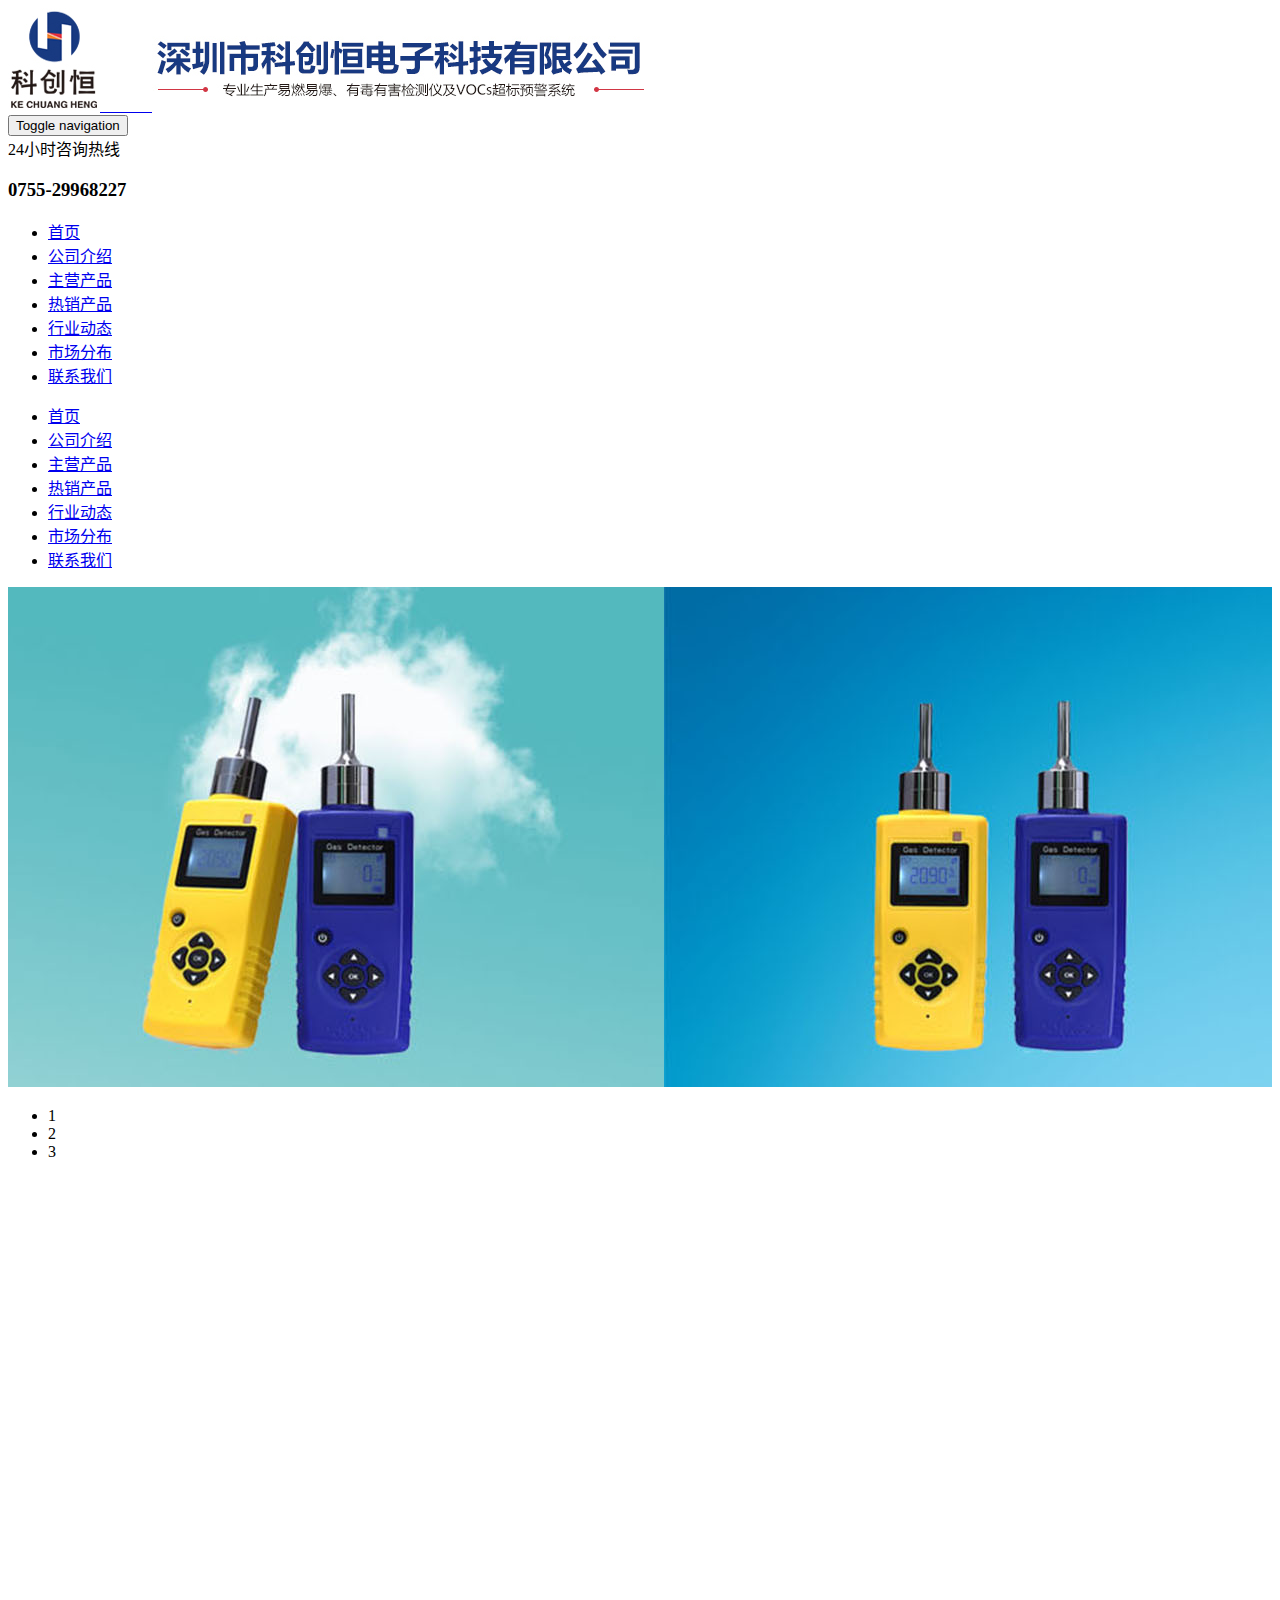
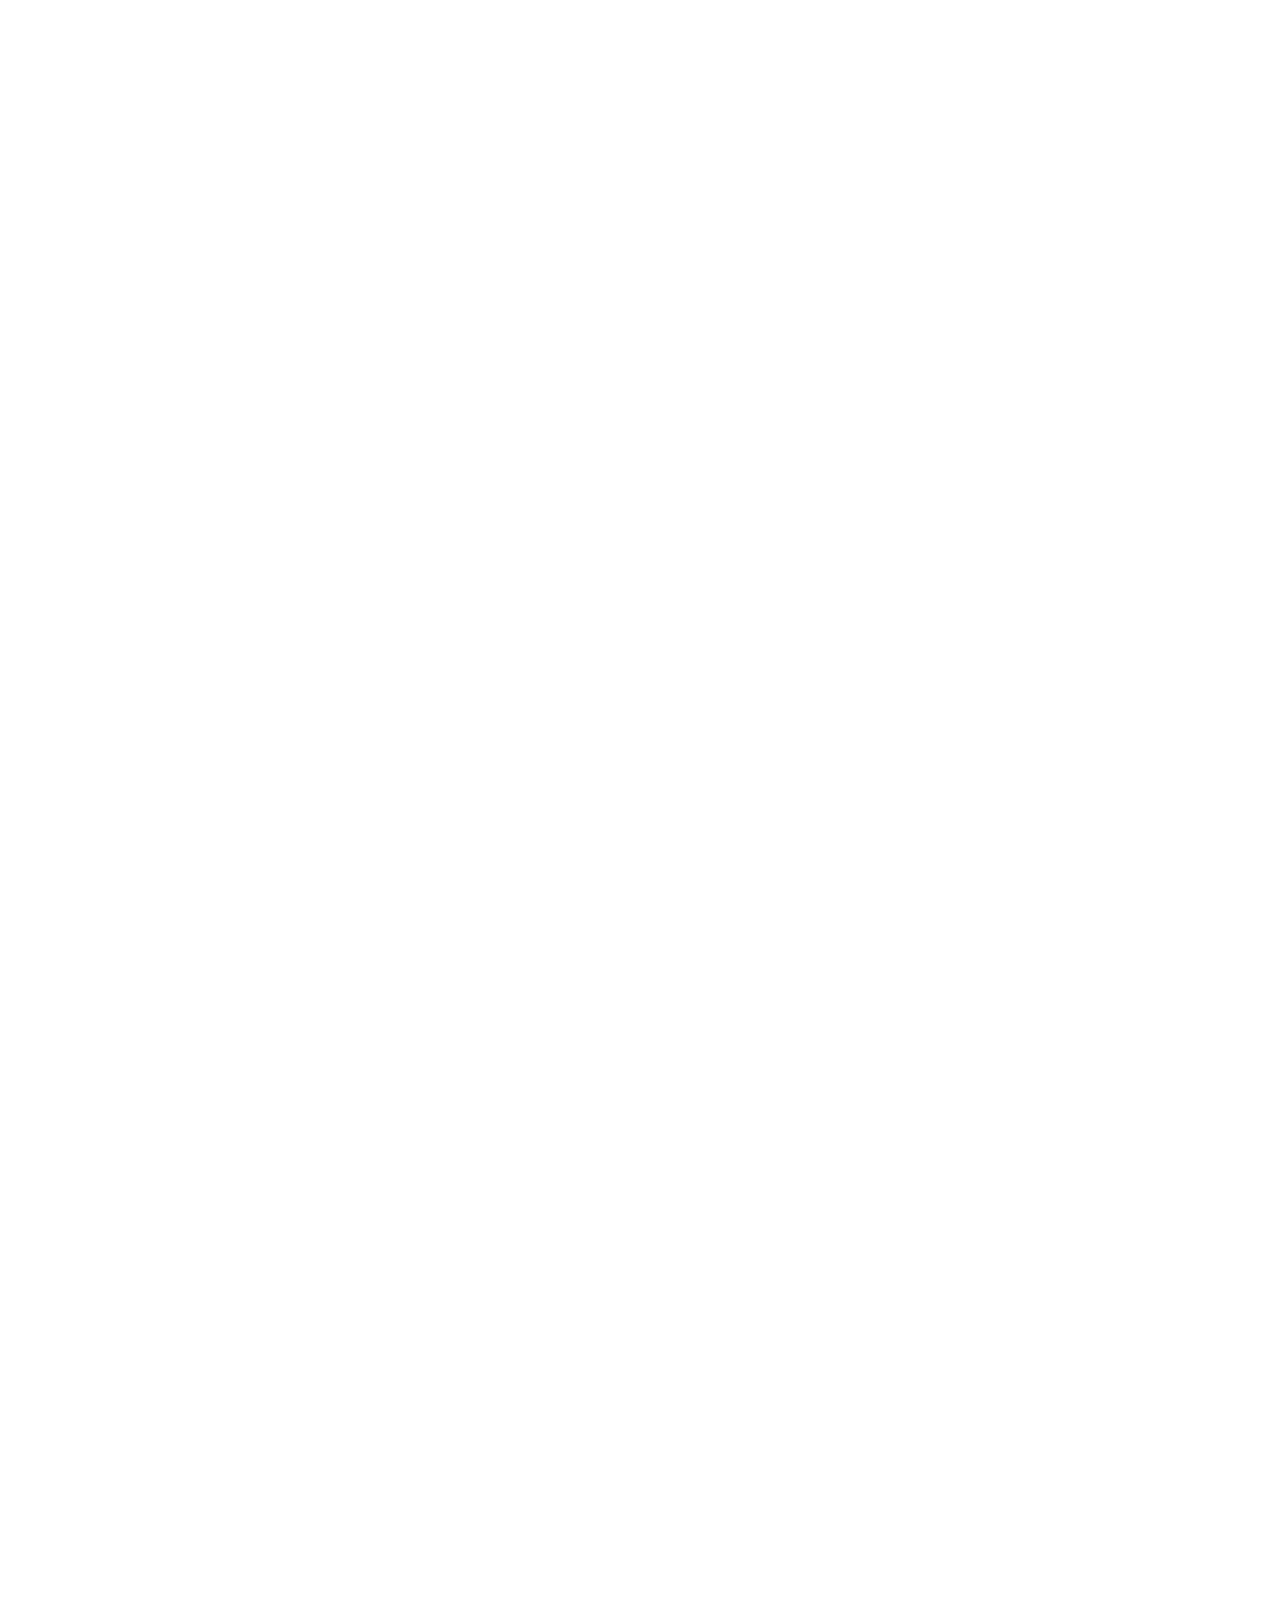
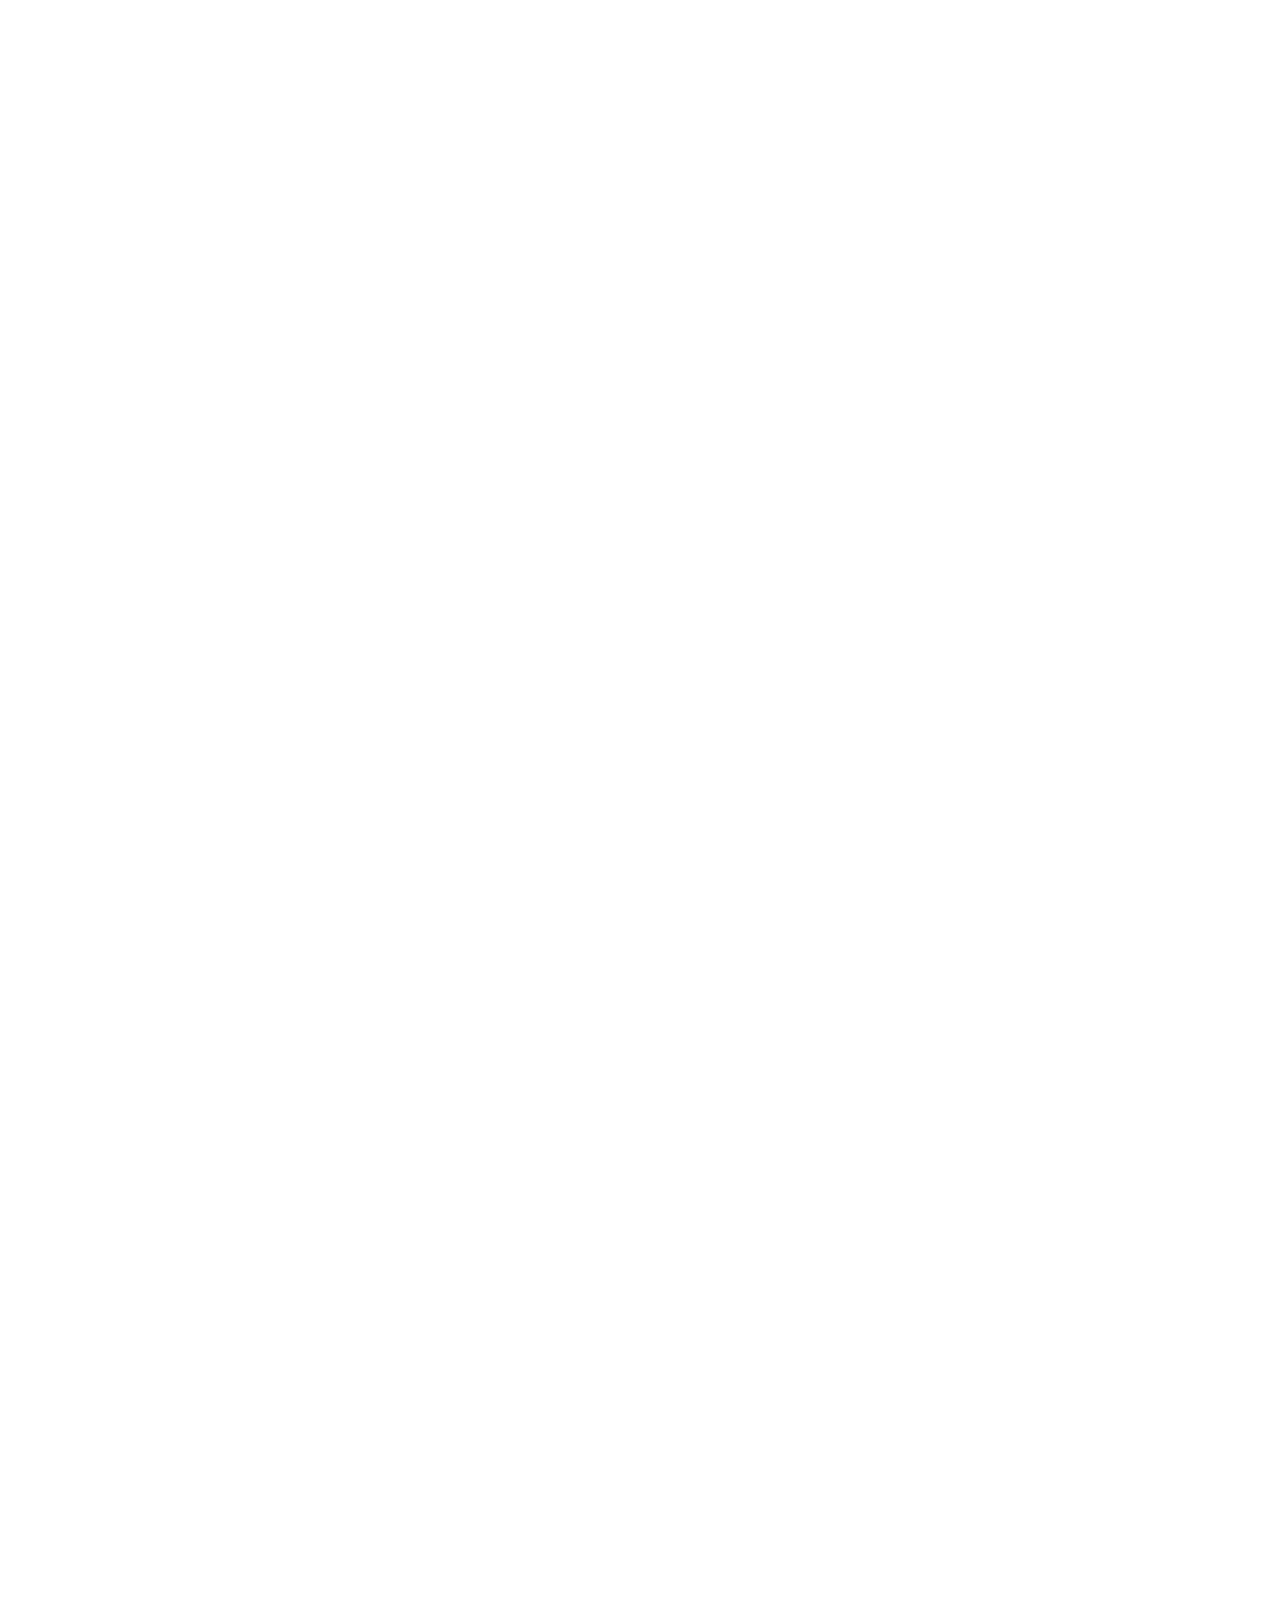
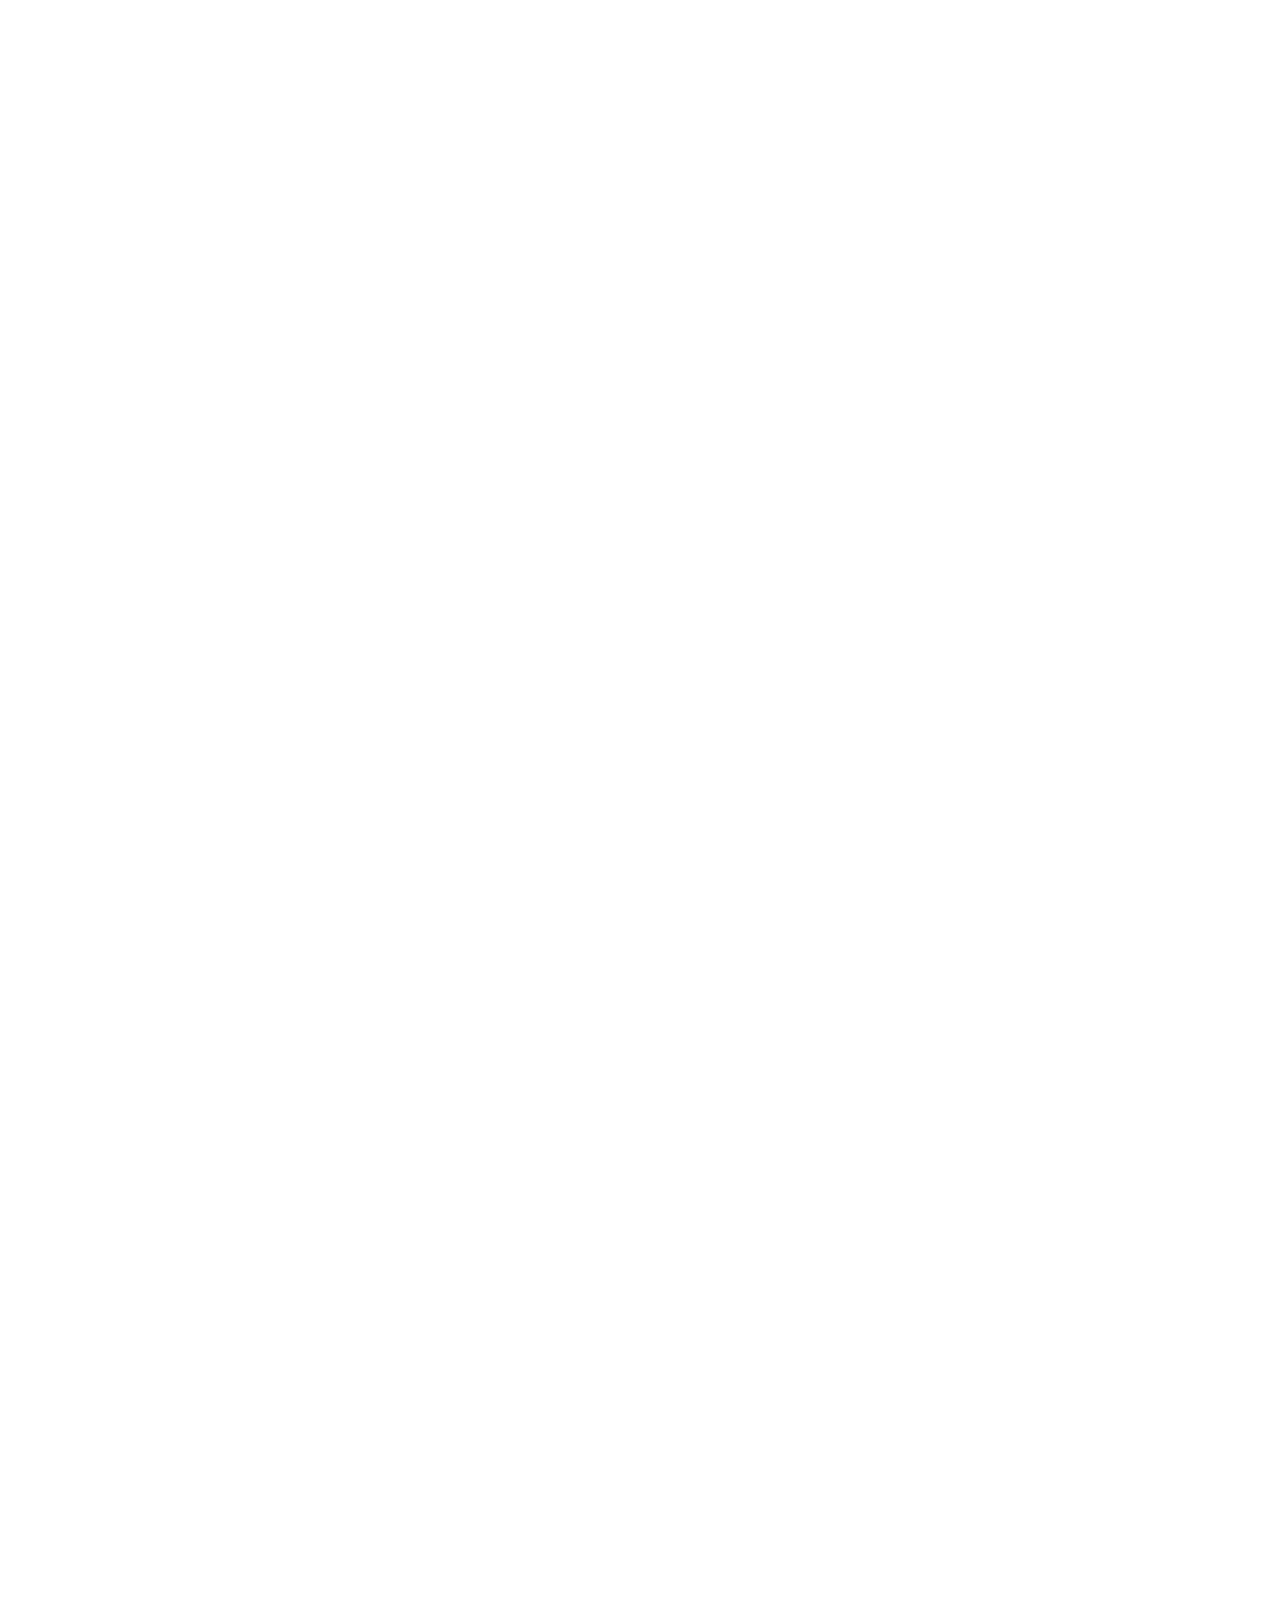
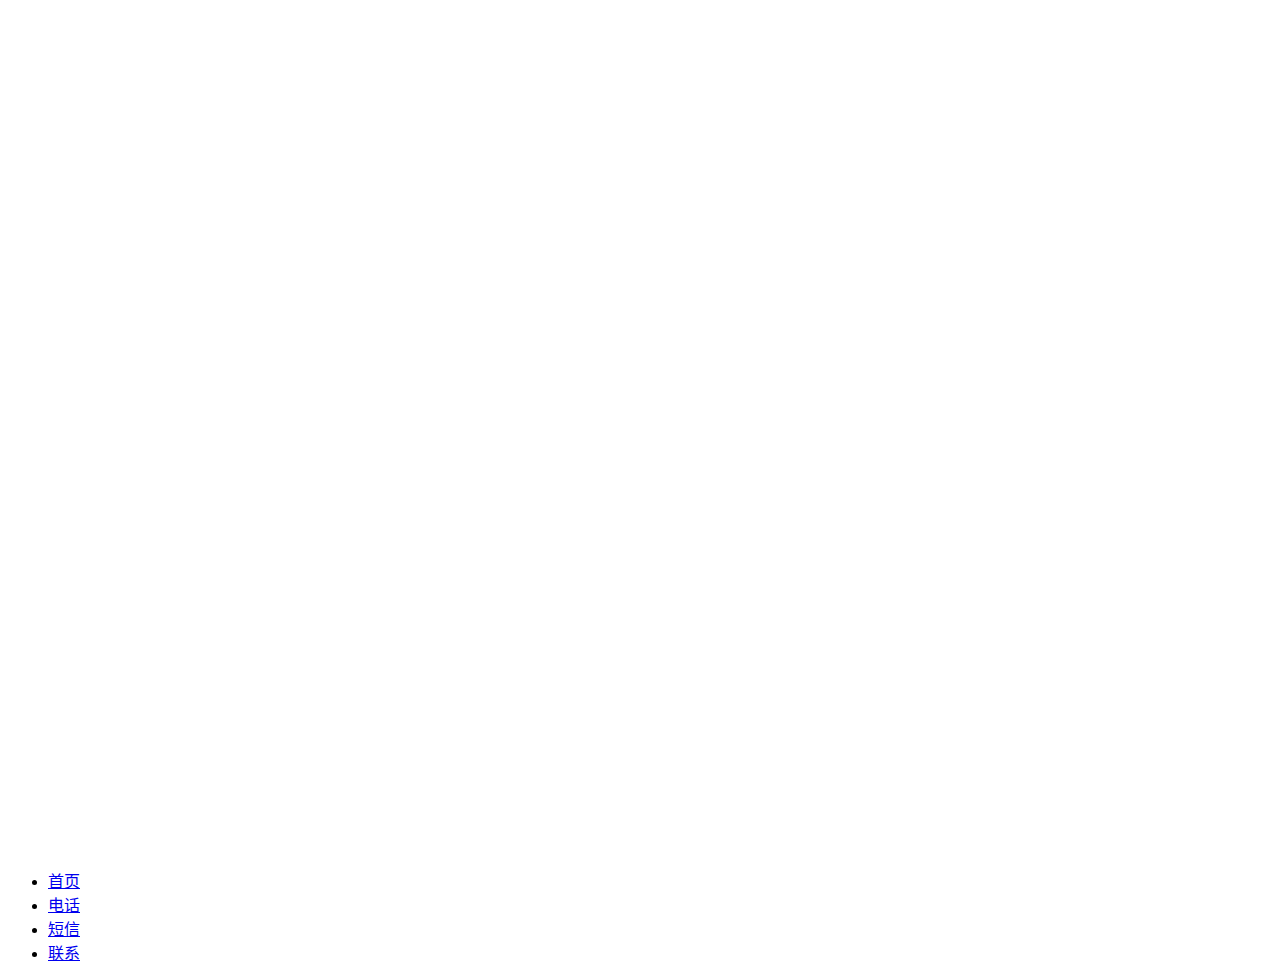
==== index.html @ cb8224bf "asdf" ====
<!DOCTYPE html>
<html lang="zh-CN">

<head>
	<meta http-equiv="Content-Type" content="text/html; charset=UTF-8">

	<meta http-equiv="X-UA-Compatible" content="IE=edge">
	<meta name="viewport" content="width=device-width, initial-scale=1">
	<title>深圳科创恒官网-复合气体检测仪-氮氧化物监测系统-VOCs检测仪-氨气探测器</title>
	<meta name="keywords" content="VOCs在线监测系统,硫化氢检测仪,二氧化硫探测器,臭氧检测仪,红外甲烷检测仪,有毒有害气体检测仪">
	<meta name="description"
		content="深圳市科创恒电子科技有限公司是一家专业从事气体检测仪,智慧环保,物联网领域的传感器应用及方案解决商,主要产品有氮氧化物监测系统,二氧化碳检测仪,氧气测定仪,一氧化碳探测器,红外甲烷检测仪等">
	<link href="./css/bootstrap.min.css" type="text/css" rel="stylesheet">
	<link href="./css/style.css" type="text/css" rel="stylesheet">
	<script type="text/javascript" src="./js/jquery.min.js"></script>
	<script type="text/javascript" src="./js/jquery.SuperSlide.2.1.1.js"></script>
	<script type="text/javascript" src="./js/bootstrap.min.js"></script>
	<script type="text/javascript" src="./js/TouchSlide.1.1.js"></script>
	<script type="text/javascript" src="./js/common.js"></script>
	<script type="text/javascript" src="./js/flash.js"></script>
	<script type="text/javascript" src="./js/ckplayer.js" charset="utf-8"></script>

	<link rel="icon" href="./images/favicon.ico" type="image/x-icon">
	<link rel="shortcut icon" href="./images/favicon.ico" type="image/x-icon">
	<link rel="BOOKMARK" href="./images/favicon.ico" type="image/x-icon">

	<!--[if (gt IE 9)|!(IE)]><!-->
	<link href="./css/animate.min.css" type="text/css" rel="stylesheet">
	<script type="text/javascript" src="./js/wow.min.js"></script>
	<!--<![endif]-->
</head>

<body>
	<!--头部开始-->
	<header id="header">
		<div class="container">
			<div id="logo">
				<a href="./index.html" title="深圳科创恒电子科技有限公司">
					<img src="./images/p_logo.jpg"
						alt="深圳市科创恒电子科技有限公司">&nbsp;&nbsp;&nbsp;&nbsp;&nbsp;&nbsp;&nbsp;&nbsp;&nbsp;&nbsp;&nbsp;&nbsp;
					<img src="./images/logo_explain.jpg" alt="深圳市科创恒电子科技有限公司">
				</a>
			</div>
			<div id="header_right">
				<button type="button" class="navbar-toggle" data-toggle="collapse" data-target=".navbar-collapse">
					<span class="sr-only">Toggle navigation</span>
					<span class="icon-bar"></span>
					<span class="icon-bar"></span>
					<span class="icon-bar"></span>
				</button>

				<div id="tel"><span>24小时咨询热线</span>
					<h3>0755-29968227</h3>
				</div>

				<div class="clear"></div>
			</div>
			<div class="clear"></div>
			<div class="row mobile_nav">
				<nav class="collapse navbar-collapse">
					<ul>
						<li><a href="./index.html">首页</a></li>
						<li><a href="./aboutUs.html">公司介绍</a></li>
						<li><a href="./productList.html">主营产品</a></li>
						<li><a href="./hotProduct.html">热销产品</a></li>
						<li><a href="./news.html">行业动态</a></li>
						<li><a href="./marketAnalysis.html">市场分布</a></li>
						<li><a href="./contactUs.html">联系我们</a></li>
					</ul>
				</nav>
			</div>
		</div>
		<nav id="navigate">
			<div class="container">
				<ul>
					<li class="first_menu"><a class="current" href="./index.html">首页</a></li>
					<li><a href="./aboutUs.html">公司介绍</a></li>
					<li><a href="./productList.html">主营产品</a></li>
					<li><a href="./hotProduct.html">热销产品</a></li>
					<li><a href="./news.html">行业动态</a></li>
					<li><a href="./marketAnalysis.html">市场分布</a></li>
					<li><a href="./contactUs.html">联系我们</a></li>
				</ul>
			</div>
		</nav>
	</header>
	<div class="clear"></div>
	<div id="flash">
		<div id="slideBox" class="slideBox">
			<div class="bd">
				<div class="tempWrap" style="overflow:hidden; position:relative;">
					<ul
						style="width: 5709px; position: relative; overflow: hidden; padding: 0px; margin: 0px; transition-duration: 0ms; transform: translate(-1903px, 0px) translateZ(0px);">
						<li style="display: table-cell; vertical-align: top; width: 1903px;"><a href="#"
								title="便携泵吸式HCK-200系列"><img src="./images/banner1.jpg"></a></li>
						<li style="display: table-cell; vertical-align: top; width: 1903px;"><a href="#"
								title="在线式HCK-600系列"><img src="./images/banner2.jpg"></a></li>
						<li style="display: table-cell; vertical-align: top; width: 1903px;"><a href="#"
								title="气体主机控制报警器 MX6000"><img src="./images/banner3.jpg"></a></li>
					</ul>
				</div>
			</div>
			<div class="hd">
				<ul>
					<li class="on">1</li>
				</ul>
			</div><span class="prev"></span><span class="next"></span>
		</div>
	</div>
	<div id="mobileflash" style="display: none;">
		<div id="adBox" class="slideBox">
			<div class="bd">
				<ul>
					<li><a href="./index.html" title="1"><img src="./images/phone_img1.jpg"></a>
					</li>
					<li><a href="./index.html" title="2"><img src="./images/phone_img2.jpg"></a>
					</li>
				</ul>
			</div>
			<div class="hd">
				<ul></ul>
			</div>
		</div>
	</div>
	<div class="clear"></div>

	<div class="about wow fadeInUp animated" style="visibility: visible; animation-name: fadeInUp;">
		<div class="container">
			<div class="home_top">
				<h3>公司介绍</h3>
				<h4>About Us</h4>
			</div>
			<div class="about_con">
				<div class="about1 wow fadeInLeft animated" style="visibility: visible; animation-name: fadeInLeft;">
					<img src="./images/about_img.jpg" width="0" height="0" alt="">
				</div>
				<div class="about2 wow fadeInRight animated" style="visibility: visible; animation-name: fadeInRight;">
					<span><span>深圳市科创恒电子科技有限公司是一家专业经营易燃、易爆及有毒有害气体检测报警安全设备，集研发，制造，销售和服务于一体的高科技公司。公司现已开发的产品包括：便携式HCK-200气体检测报警仪、固定式HCK-600气体探测器，MX6000气体报警控制器等品种，其中HCK-200,
							HCK-600等系列的产品通过了国家防爆电器产品质量监督检验中心的检验，并取得该中心颁发的《防爆合格证》.
							优质的品质，合理的价格，完善的服务为公司开拓国内外市场奠定了基础，吸引了众多客户的目光。销售网络遍布全国各地，用户广泛分布于石油、石化、化工、消防、冶金、电力、市政、生化医药、电信、农业、建筑、交通等行业。
							科创恒电子始终坚持以：优质的产品、贴心的服务为客户创造安全、环保、健康...</span></span>
					<div class="about_btn"><a href="./aboutUs.html">查看更多</a></div>
				</div>
			</div>
		</div>
	</div>
	<div class="clear"></div>

	<div class="pro wow fadeInUp animated" style="visibility: visible; animation-name: fadeInUp;">
		<div class="container">
			<div class="home_top">
				<h3>产品中心</h3>
				<h4>Product Center</h4>
			</div>
		</div>
		<div class="pro_con">
			<div class="pro_top">
				<div class="container">
					<h3>主营产品</h3>
					<ul>
						<li><a href="./productList.html"
								title="深圳市科创恒电子科技有限公司是一家专业从事气体检测仪,智慧环保,物联网领域的传感器应用及方案解决商！">深圳市科创恒电子科技有限公司是一家专业从事气体检测仪,智慧环保,物联网领域的传感器应用及方案解决商！</a>
						</li>
					</ul>
				</div>
			</div>
			<div class="clear"></div>
			<div class="container">
				<div id="picScroll" class="picScroll">
					<div class="hd">
						<span class="next"></span>
						<ul>
							<li class="on">1</li>
							<li class="">2</li>
						</ul>
						<span class="prev prevStop"></span>

					</div>
					<div class="tempWrap" style="overflow:hidden; position:relative;">
						<div class="bd"
							style="width: 2240px; position: relative; overflow: hidden; padding: 0px; margin: 0px; transition-duration: 0ms; transform: translate(0px, 0px) translateZ(0px);">
							<ul style="display: table-cell; vertical-align: top; width: 1120px;">
								<li>
									<div class="pro_item">
										<a href="./productDetail.html">
											<div class="pro_img"><img src="./images/K2.jpg"></div>
											<div class="pro_title">泵吸式可燃气体检测仪</div>
										</a>
									</div>
									<div class="pro_item">
										<a href="./productDetail.html">
											<div class="pro_img"><img src="./images/K3.jpg"></div>
											<div class="pro_title">固定式可燃气体检测仪 </div>
										</a>
									</div>
								</li>
								<li>
									<div class="pro_item">
										<a href="./productDetail.html">
											<div class="pro_img"><img src="./images/Product01.jpg"></div>
											<div class="pro_title">泵吸式可燃气体检测仪</div>
										</a>
									</div>
									<div class="pro_item">
										<a href="./productDetail.html">
											<div class="pro_img"><img src="./images/Product03.jpg"></div>
											<div class="pro_title">泵吸式可燃气体检测仪</div>
										</a>
									</div>
								</li>
								<li>
									<div class="pro_item">
										<a href="./productDetail.html">
											<div class="pro_img"><img src="./images/Product04.jpg"></div>
											<div class="pro_title">泵吸式可燃气体检测仪</div>
										</a>
									</div>
									<div class="pro_item">
										<a href="./productDetail.html">
											<div class="pro_img"><img src="./images/K2.jpg"></div>
											<div class="pro_title">泵吸式可燃气体检测仪</div>
										</a>
									</div>
								</li>
								<li>
									<div class="pro_item">
										<a href="./productDetail.html">
											<div class="pro_img"><img src="./images/K3.jpg"></div>
											<div class="pro_title">泵吸式可燃气体检测仪</div>
										</a>
									</div>
									<div class="pro_item">
										<a href="./productDetail.html">
											<div class="pro_img"><img src="./images/Product01.jpg"></div>
											<div class="pro_title">泵吸式可燃气体检测仪</div>
										</a>
									</div>
								</li>
							</ul>
							<ul style="display: table-cell; vertical-align: top; width: 1120px;">
								<li>
									<div class="pro_item">
										<a href="./productDetail.html">
											<div class="pro_img"><img src="./images/Product03.jpg"></div>
											<div class="pro_title">泵吸式可燃气体检测仪</div>
										</a>
									</div>
									<div class="pro_item">
										<a href="./productDetail.html">
											<div class="pro_img"><img src="./images/Product04.jpg"></div>
											<div class="pro_title">泵吸式可燃气体检测仪</div>
										</a>
									</div>
								</li>
								<li>
									<div class="pro_item">
										<a href="./productDetail.html">
											<div class="pro_img"><img src="./images/K2.jpg"></div>
											<div class="pro_title">泵吸式可燃气体检测仪</div>
										</a>
									</div>
									<div class="pro_item">
										<a href="./productDetail.html">
											<div class="pro_img"><img src="./images/K3.jpg"></div>
											<div class="pro_title">泵吸式可燃气体检测仪</div>
										</a>
									</div>
								</li>
								<li>
									<div class="pro_item">
										<a href="./productDetail.html">
											<div class="pro_img"><img src="./images/Product01.jpg"></div>
											<div class="pro_title">泵吸式可燃气体检测仪</div>
										</a>
									</div>
									<div class="pro_item">
										<a href="./productDetail.html">
											<div class="pro_img"><img src="./images/Product03.jpg"></div>
											<div class="pro_title">泵吸式可燃气体检测仪</div>
										</a>
									</div>
								</li>
								<li>
									<div class="pro_item">
										<a href="./productDetail.html">
											<div class="pro_img"><img src="./images/Product04.jpg"></div>
											<div class="pro_title">泵吸式可燃气体检测仪</div>
										</a>
									</div>
									<div class="pro_item">
										<a href="./productDetail.html">
											<div class="pro_img"><img src="./images/K2.jpg"></div>
											<div class="pro_title">泵吸式可燃气体检测仪</div>
										</a>
									</div>
								</li>
							</ul>
						</div>
					</div>
				</div>
				<script type="text/javascript">
					TouchSlide({
						slideCell: "#picScroll",
						titCell: ".hd ul", //开启自动分页 autoPage:true ，此时设置 titCell 为导航元素包裹层
						autoPage: true, //自动分页
						pnLoop: "false", // 前后按钮不循环
						switchLoad: "_src" //切换加载，真实图片路径为"_src" 
					});
				</script>
			</div>
		</div>
	</div>
	<div class="clear"></div>

	<div class="news wow fadeInUp animated" style="visibility: visible; animation-name: fadeInUp;">
		<div class="container">
			<div class="home_top">
				<h3>行业动态</h3>
				<h4>Industry Dynamics</h4>
			</div>
			<div class="news_con">
				<div class="news1 wow fadeInLeft" style="visibility: hidden; animation-name: none;">
					<div class="news1_con">
						<div class="news1_img"><img src="./images/news_icon.jpg"></div>
						<div class="news1_title"><a href="./newsDetail.html">甲醛中毒症状怎么办?</a>
						</div>
						<div class="news1_des"><span>甲醛无色气体，有特殊的刺激气味，是一种毒性较高的气体，在国内有毒气体名单中列居第二。相信很多人对之前曝光...</span>
						</div>
					</div>
				</div>
				<div class="news2 wow fadeInRight" style="visibility: hidden; animation-name: none;">
					<div class="news2_item">
						<div class="news2_left"><span class="day">27</span><span class="date">2014-10</span></div>
						<div class="news2_right">
							<div class="news2_title"><a href="./newsDetail.html">如何选择气体检测仪</a>
							</div>
							<div class="news2_des">有害气体检仪，有毒气体检测仪，可燃气体检测仪是专用的安全卫生检测仪，用来检测化学品作业场所或设备内部空气中的...</div>
						</div>
					</div>
					<div class="news2_item">
						<div class="news2_left"><span class="day">27</span><span class="date">2014-10</span></div>
						<div class="news2_right">
							<div class="news2_title"><a href="./newsDetail.html">使用气体检测仪注意事项</a></div>
							<div class="news2_des">使用气体检测仪注意事项：（1）注重经常性的校准和检测。有毒有害气体检测仪也同其它的分析检测仪器一样，都是用相对...</div>
						</div>
					</div>
					<div class="news2_item">
						<div class="news2_left"><span class="day">27</span><span class="date">2014-10</span></div>
						<div class="news2_right">
							<div class="news2_title"><a href="./newsDetail.html">植物净化室内环境污染时要注意以下原则</a></div>
							<div class="news2_des">植物净化室内环境污染时要注意以下原则 1、根据室内环境污染有针对性的选择植物。有的植物对某种有害物质的净化吸附效果...</div>
						</div>
					</div>
					<div class="news2_item">
						<div class="news2_left"><span class="day">27</span><span class="date">2014-10</span></div>
						<div class="news2_right">
							<div class="news2_title"><a href="./newsDetail.html">高原反应症状处理</a></div>
							<div class="news2_des">青藏高原因海拔高、空气稀薄，因而形成了以低气压。缺氧、低温、太阳辐射强、日温差大、大风、干燥等为显著特点的高原气候...</div>
						</div>
					</div>
				</div>
				<div class="news_btn wow fadeInUp" style="visibility: hidden; animation-name: none;"><a
						href="./news.html">查看更多</a></div>
			</div>
		</div>
	</div>
	<div class="clear"></div>

	<div class="contact">
		<div class="container">
			<div class="contact_1 wow fadeInUp data-wow-delay=&#39;0.2s&#39;"
				style="visibility: hidden; animation-name: none;">
				<div class="contact_box">
					<div class="contact_title">
						<div class="contact_left">
							<h3>市场分布</h3>
							<h4>market distribution</h4>
						</div>
					</div>
					<span style="align-content: center;"><img src="./images/MarketAnalysis.jpg"></span>
				</div>
			</div>
			<div class="contact_2 wow fadeInUp data-wow-delay=&#39;0.4s&#39;"
				style="visibility: hidden; animation-name: none;">
				<div class="contact_2_top">
					<h3>联系我们</h3>
					<h4>Contact Us</h4>
					<h5>深圳市科创恒电子有限公司</h5>
				</div>
				<div class="contact_2_con">
					<span style="white-space:normal;">联 系 &nbsp;人：潘生</span><br style="white-space:normal;">
					<span style="white-space:normal;">电 &nbsp; &nbsp; &nbsp;话：18923701771</span><br
						style="white-space:normal;">
					<span style="white-space:normal;">传 &nbsp; &nbsp; &nbsp;真：<span
							class="tbdiv">0755-29968263</span></span><br style="white-space:normal;">
					<span style="white-space:normal;">微 &nbsp; &nbsp;&nbsp; 信：<span
							class="tbdiv">17722422616</span></span><br style="white-space:normal;">
					<span style="white-space:normal;">地 &nbsp; &nbsp; &nbsp;址：深圳市宝安区沙井街道和一社区和一二路和美楼A501号</span>
				</div>
			</div>
			<div class="contact_3 wow fadeInUp data-wow-delay=&#39;0.6s&#39;"
				style="visibility: hidden; animation-name: none;">
				<div class="wechat">
					<img src="./images/taobao.jpg" width="142" height="142" alt="">
					<br>
					<h3>淘宝扫一扫</h3>
				</div>

			</div>
		</div>
	</div>

	<div class="clear"></div>
	<div id="footer" class="wow fadeInUp" style="visibility: hidden; animation-name: none;">
		<div class="container">
			<div class="col-md-12 footer_list">
				<ul>
					<li><a href="./index.html">首页</a></li>
					<li>|<a href="./aboutUs.html">公司介绍</a></li>
					<li>|<a href="./productList.html">主营产品</a></li>
					<li>|<a href="./hotProduct.html">热销产品</a></li>
					<li>|<a href="./news.html">行业动态</a></li>
					<li>|<a href="./marketAnalysis.html">市场分布</a></li>
					<li>|<a href="./contactUs.html">联系我们</a></li>
				</ul>

			</div>
			<div class="col-md-12 copyright">
				粤ICP备14101759号 Copyright©2014-2020 深圳市科创恒电子有限公司 版权所有
			</div>

		</div>
	</div>
	<script type="text/javascript" src="./广州力洋包装有限公司_files/sk.js"></script>
	<!--footer-->
	<div class="blank55"></div>
	<div id="toolbar" class="layout text-center">
		<ul>
			<li><a class="f1" href="./index.html">首页</a></li>
			<li><a class="f2" href="tel:0755-29968227">电话</a></li>
			<li><a class="f3" href="sms:17722422612">短信</a></li>
			<li><a class="f4" href="./contactUs.html">联系</a></li>
		</ul>
	</div>
	<div class="backToTop" title="" style="display: none;"></div>
</body>

</html>
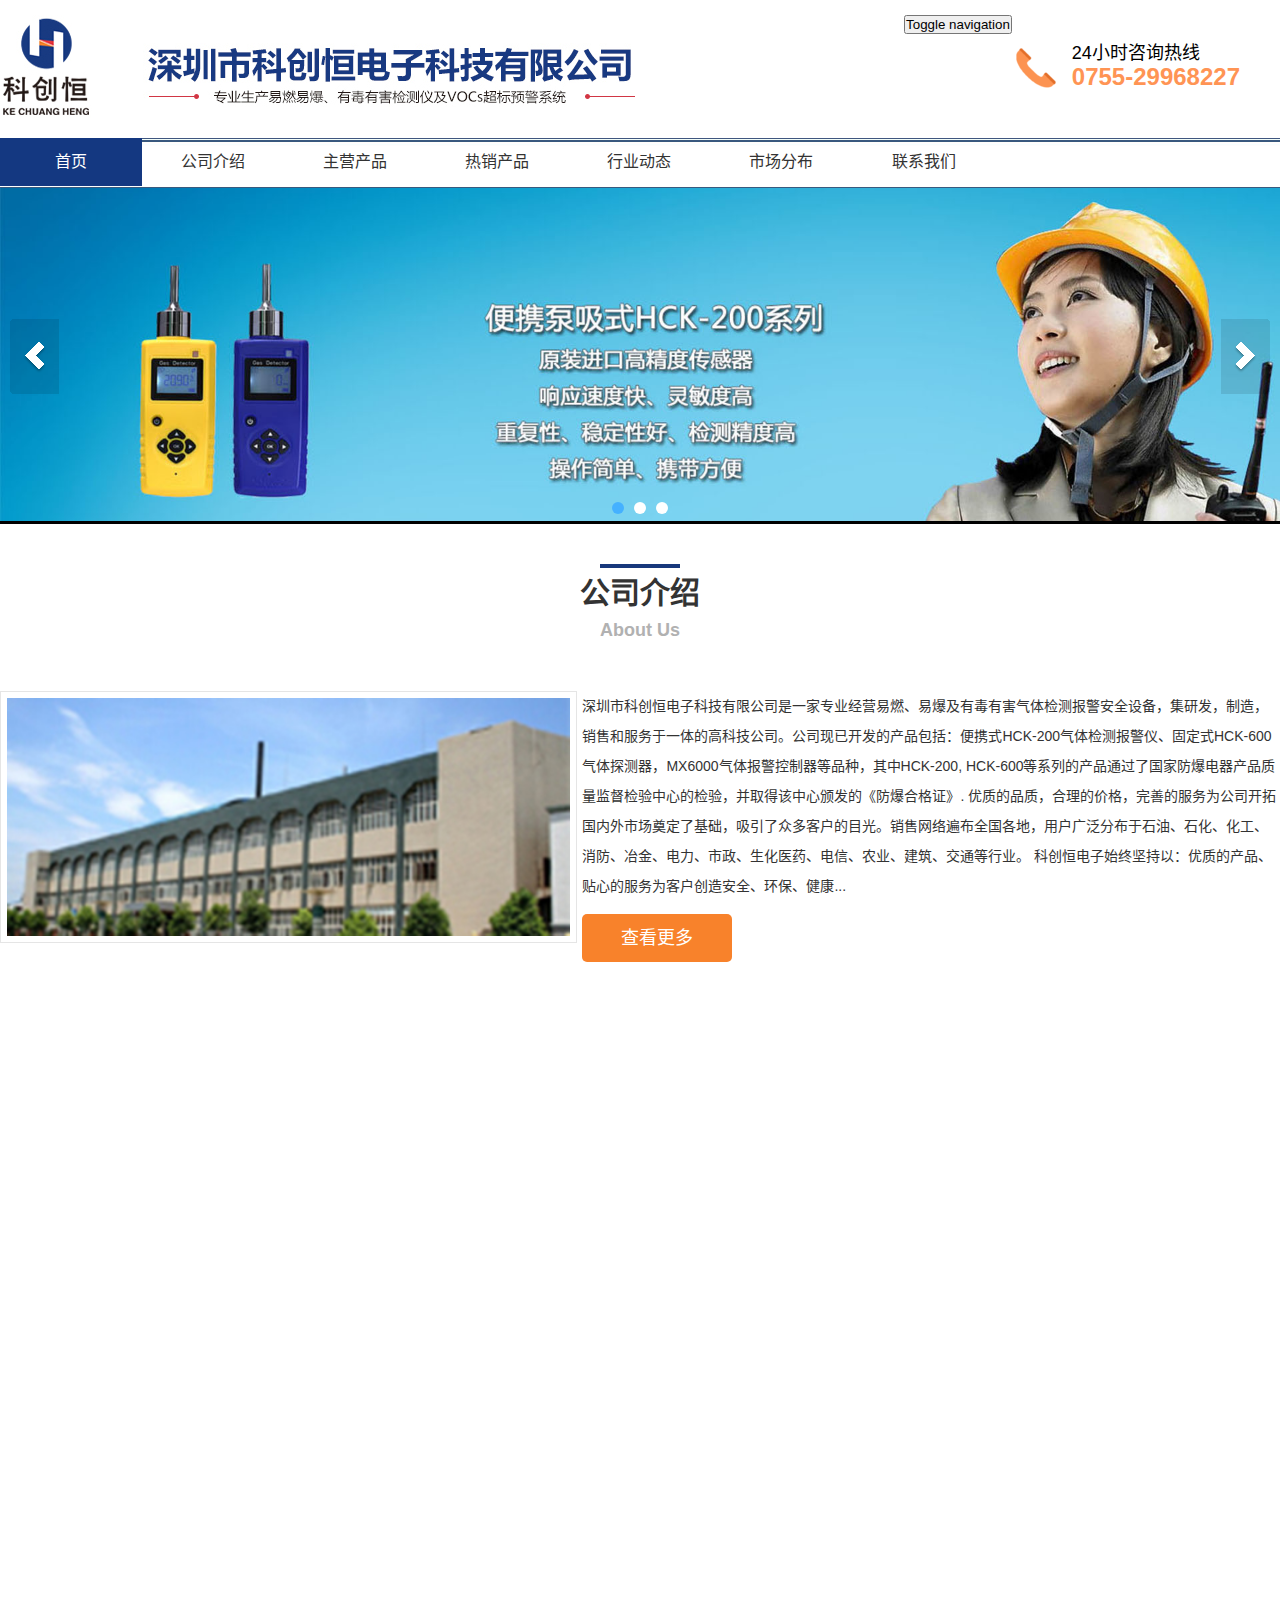
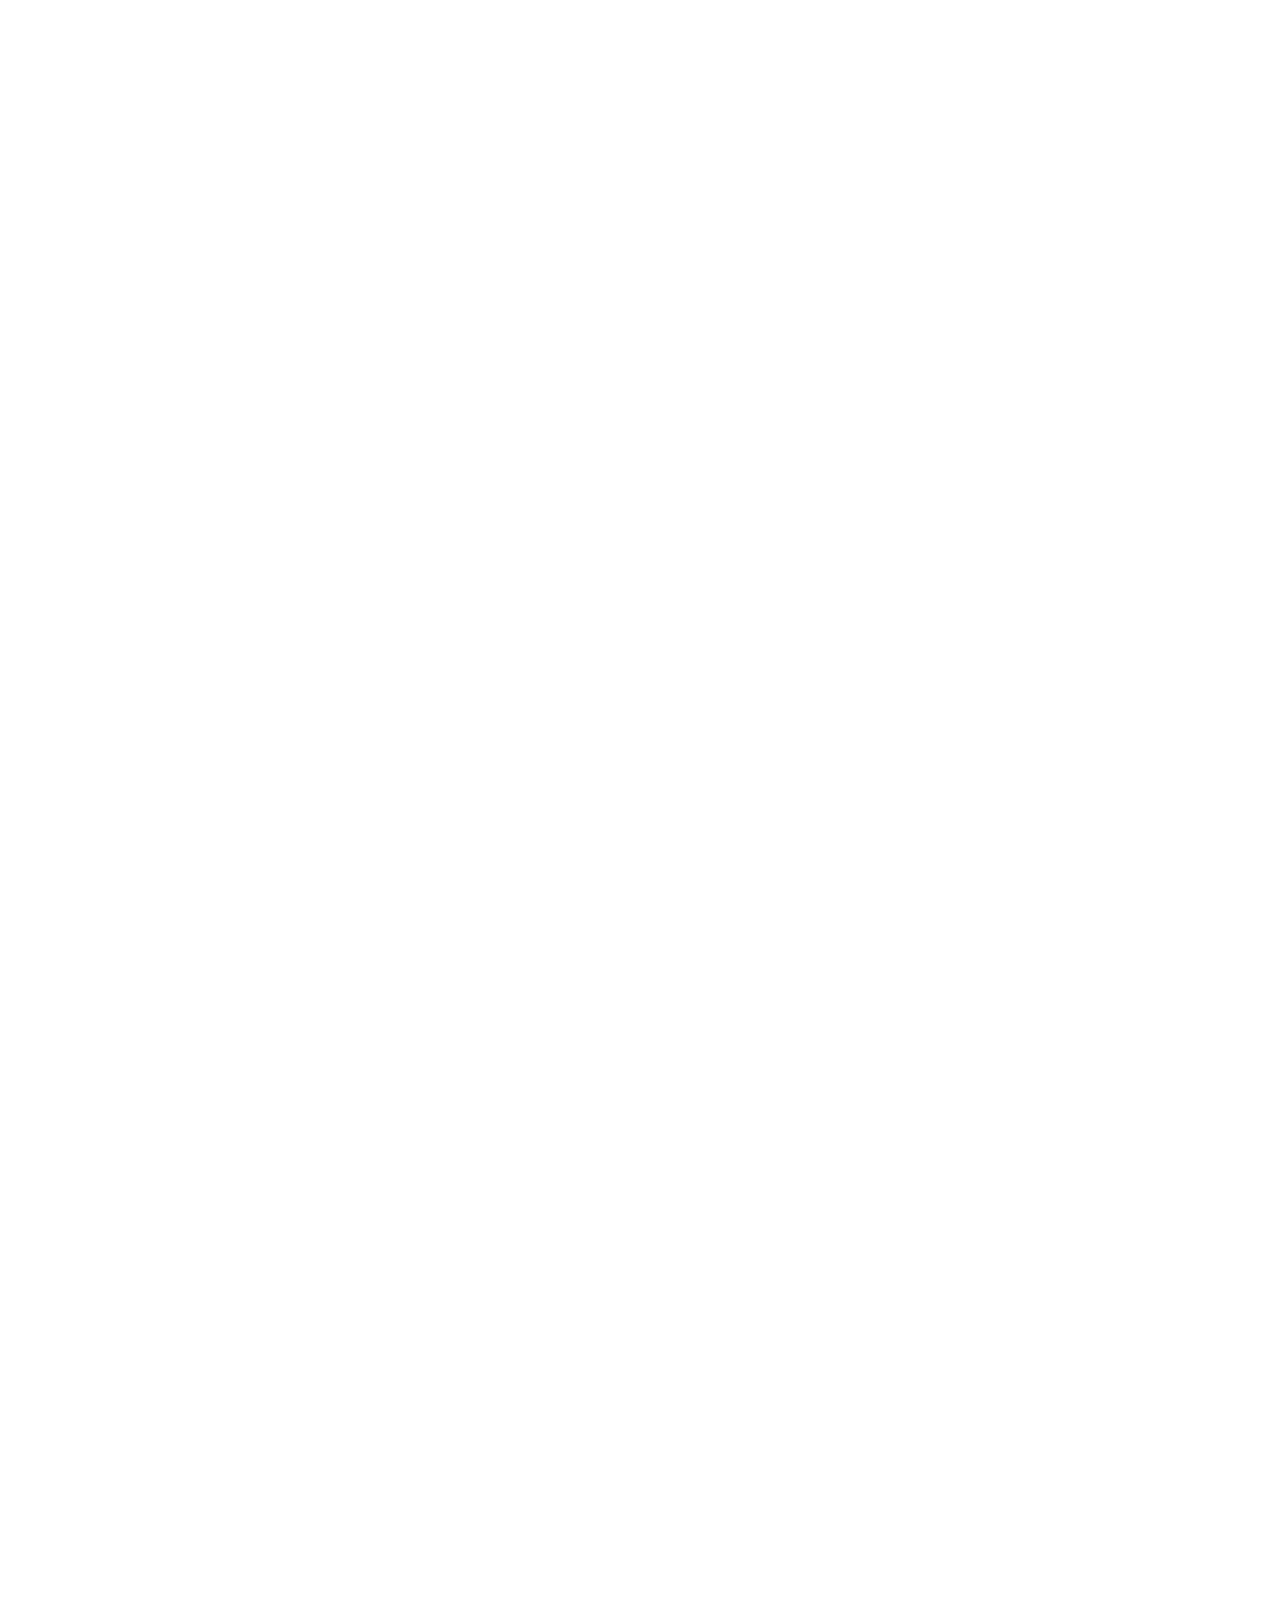
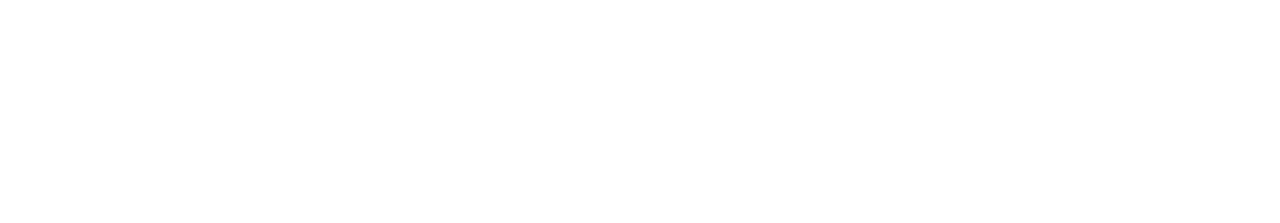
==== commit 852d7244: "Add files via upload" ====
--- a/index.html
+++ b/index.html
@@ -183,13 +183,13 @@
 								<li>
 									<div class="pro_item">
 										<a href="./productDetail.html">
-											<div class="pro_img"><img src="./images/K2.jpg"></div>
-											<div class="pro_title">泵吸式可燃气体检测仪</div>
-										</a>
-									</div>
-									<div class="pro_item">
-										<a href="./productDetail.html">
-											<div class="pro_img"><img src="./images/K3.jpg"></div>
+											<div class="pro_img"><img src="./images/k2.jpg"></div>
+											<div class="pro_title">泵吸式可燃气体检测仪</div>
+										</a>
+									</div>
+									<div class="pro_item">
+										<a href="./productDetail.html">
+											<div class="pro_img"><img src="./images/k3.jpg"></div>
 											<div class="pro_title">固定式可燃气体检测仪 </div>
 										</a>
 									</div>
@@ -217,15 +217,15 @@
 									</div>
 									<div class="pro_item">
 										<a href="./productDetail.html">
-											<div class="pro_img"><img src="./images/K2.jpg"></div>
-											<div class="pro_title">泵吸式可燃气体检测仪</div>
-										</a>
-									</div>
-								</li>
-								<li>
-									<div class="pro_item">
-										<a href="./productDetail.html">
-											<div class="pro_img"><img src="./images/K3.jpg"></div>
+											<div class="pro_img"><img src="./images/k2.jpg"></div>
+											<div class="pro_title">泵吸式可燃气体检测仪</div>
+										</a>
+									</div>
+								</li>
+								<li>
+									<div class="pro_item">
+										<a href="./productDetail.html">
+											<div class="pro_img"><img src="./images/k3.jpg"></div>
 											<div class="pro_title">泵吸式可燃气体检测仪</div>
 										</a>
 									</div>
@@ -255,13 +255,13 @@
 								<li>
 									<div class="pro_item">
 										<a href="./productDetail.html">
-											<div class="pro_img"><img src="./images/K2.jpg"></div>
-											<div class="pro_title">泵吸式可燃气体检测仪</div>
-										</a>
-									</div>
-									<div class="pro_item">
-										<a href="./productDetail.html">
-											<div class="pro_img"><img src="./images/K3.jpg"></div>
+											<div class="pro_img"><img src="./images/k2.jpg"></div>
+											<div class="pro_title">泵吸式可燃气体检测仪</div>
+										</a>
+									</div>
+									<div class="pro_item">
+										<a href="./productDetail.html">
+											<div class="pro_img"><img src="./images/k3.jpg"></div>
 											<div class="pro_title">泵吸式可燃气体检测仪</div>
 										</a>
 									</div>
@@ -289,7 +289,7 @@
 									</div>
 									<div class="pro_item">
 										<a href="./productDetail.html">
-											<div class="pro_img"><img src="./images/K2.jpg"></div>
+											<div class="pro_img"><img src="./images/k2.jpg"></div>
 											<div class="pro_title">泵吸式可燃气体检测仪</div>
 										</a>
 									</div>
--- a/css/style.css
+++ b/css/style.css
@@ -0,0 +1,598 @@
+﻿@charset "utf-8";
+/* CSS Document */
+/**全局**/
+*{ margin:0px; padding:0px;}
+div,form,img,ul,ol,li,dl,dt,dd,map {padding:0;margin:0;border:0;}
+h1,h2,h3,h4,h5,h6 {margin:0;padding:0; }
+body{margin:0px; padding:0px; font-size:14px; color:#333;font-family:Arial;background:#fff;}
+ul,li{list-style:none;}
+.clear{clear:both;}
+a{color:#333;text-decoration:none;}
+a:hover{color:#F00;text-decoration:none;}
+img{border:none;}
+hr{line-height:0px; font-size:0px; border:none; height:1px; width:100%; margin:5px 0px;}
+div{margin:0px auto;}
+.f_l{ float:left;}
+.f_r{ float:right;}
+input,select{ font-family:arial, Helvetica, sans-serif; padding:1px;}
+
+.blank5{width:100%;height:5px;clear:both;overflow:hidden;background:#1a5ea7;}
+.blank10{width:100%;height:10px;clear:both;overflow:hidden;}
+.blank20{width:100%;height:20px;clear:both;overflow:hidden;}
+
+
+.mt10{margin-top:10px;}
+.hide{display:none;}
+.red{color:#f00;}
+.blue{color:#00f;}
+.gray{color:#ccc;}
+.noInfo{width:100%;float:left;padding:10px 0; text-align:center;}
+.input_submit{width:77px;height:41px;float:left;background:url(../images/search.png) no-repeat left top; text-align:center;line-height:41px; color:#fff; border:0px; cursor:pointer;}
+.float_bg{background:url(../images/qq_3.gif) repeat-y left top;width:118px;padding:2px 0;float:left;}
+.f_list{width:100%;float:left;margin:5px auto;clear:both;}
+.f_list span{float:left;width:80px;}
+.block{width:1000px;margin:0 auto;}
+
+
+
+/*all*/
+.main{width:100%;float:left;padding:30px 0;}
+.main_top{width:100%;height:80px;float:left; background:url(../images/tbg.png) no-repeat center 10px; text-align:center;}
+.course_top_bg{background:url(../images/ct_bg.png) no-repeat center 10px;color:#fff;}
+.news_top_bg{background:url(../images/nt_bg.png) no-repeat center 10px;color:#fff;}
+.main_top h3{font-size:30px;height:45px;line-height:45px;font-weight:normal;}
+.main_top h4{font-size:24px;height:30px;line-height:30px; font-weight:normal; font-family:Arial, Helvetica, sans-serif;}
+.main_type{width:100%;float:left; text-align:center;margin:10px 0 0 0;}
+.main_type ul{}
+.main_type li{display:inline-block;height:42px;line-height:42px;margin:5px;padding:0px;}
+.main_type li a{display:block; background:#0ba587;color:#fff;font-size:14px;padding:0 25px;}
+.main_type li a:hover{background:#feef0c;color:#38761d;}
+.main_type li.current a{background:#feef0c;color:#38761d;}
+.main_con{width:100%;float:left; line-height:200%;padding:20px 0 0 0;}
+.main_con img{max-width:100%;}
+.main_more{width:100%;float:left; text-align:center; margin:20px 0 0 0;}
+/*.main_more a{width:178px;height:38px;line-height:38px; display:inline-block;border:1px solid #333; font-size:16px;}
+.main_more a:hover{background:#0ba587; color:#fff;}*/
+/*end*/
+
+/**顶部**/
+#top{width:100%;height:25px;line-height:25px;background:#e5e5e5;color:#666;}
+#top a{color:#666;}
+#top a:hover{color:#f00;}
+.welcome{float:left;}
+.welcome h1{margin:0px;padding:0px;font-size:12px;font-weight:normal;}
+.showtime{float:left;margin:0 5px;}
+.share{float:left;margin:0 10px;padding:3px 0 0 0;height:20px;line-height:20px;}
+.favorite{float:right;line-height:25px;height:25px;}
+.favorite ul{margin:0px;padding:0px;list-style-type:none;}
+.favorite li{margin:0px;padding:0 0 0 10px;list-style-type:none; display:inline; background:url(../imgs/f_li.png) no-repeat left center;}
+.favorite li a{margin:0 3px;}
+
+#header{width:100%;float:left;position:relative; z-index:9999;}
+#header_top{width:100%;height:32px;line-height:32px;font-size:12px;color:#fff;background:#434343;}
+.top_des{float:left;}
+.top_right{float:right;text-align:right;}
+.top_right ul{}
+.top_right li{ display:inline;}
+.top_right li a{color:#fff;padding:0 5px;}
+.top_right li a:hover{color:red;}
+#logo{width:70%;float:left; padding:15px 0}
+#logo img{max-width:100%;}
+#header_right{float:right;}
+#tel{float:right;margin:44px 0 44px 0;padding:0 40px 0 60px;background:url(../images/tel.png) no-repeat left center;}
+#tel span{display:block;font-size:18px;line-height:18px;color:#000;}
+#tel h3{font-size:24px;line-height:30px;color:#ff9454;font-weight:bold;}
+/*end*/
+
+/*menu*/
+#navigate{width:100%;height:50px;background:url(../images/nav_bg.jpg) repeat-x;clear:both;}
+#navigate ul{width:100%;height:48px;padding:0;margin-top:2px;}
+#navigate ul li{float:left;position: relative;z-index:1000; text-align:center;width:11.1%;}
+#navigate ul li.first_menu{}
+#navigate ul li a{ display:block;width:100%;height:48px;line-height:48px; font-size:16px;color:#333;
+    transition: all 0.35s;
+    -moz-transition: all 0.35s;
+    -webkit-transition: all 0.35s;
+    -o-transition: all 0.35s;
+}
+#navigate ul li a:hover { background:#143881;color:#fff;}
+#navigate ul li .current{ background:#143881;color:#fff;}
+
+#navigate ul li ul {display:none;position:absolute;left:0;top:44px;padding:5px 0;background:#ff8201;z-index:9999;}
+#navigate ul li ul li {border:none;float:none; background:none; height:30px; line-height:30px; overflow:hidden;}
+#navigate ul li ul li a{height:30px;line-height:30px; font-size:14px; color:#fff;font-weight: normal; background:none;}
+#navigate ul li ul li a:hover {background:none;color:#ff0;}
+/*end*/
+
+/*mobile menu*/
+.navbar-toggle{margin:15px 0px 0 0;}
+.navbar-toggle .icon-bar{background-color:#333;}
+.mobile_nav{display:none; background:#143881;}
+.mobile_nav ul{margin:0px;padding:0px; list-style-type:none;}
+.mobile_nav li{margin:0px;padding:0px; list-style-type:none;border-bottom:1px solid #fff;position: relative;}
+.mobile_nav ul li a{padding-left: 10px;color: #fff;display: block;font-size: 14px;height: 38px;line-height: 38px; font-weight:bold;}
+.mobile_nav ul li a:hover, .mobile_nav ul li a:active {background-color:#143881;}
+.mobile_nav ul ul{margin: 0;padding:0 10px 10px 10px; display:none;}
+.mobile_nav ul ul li {border-bottom:none;margin: 0;padding: 0;}
+.mobile_nav ul ul li a {padding: 0;padding-left: 5px;font-size:14px;font-weight:normal;height: 38px;line-height: 38px;}
+
+.mobile_nav ul li i {position: absolute;top:12px;right:5px;display: block;width: 13px;height: 13px;overflow: hidden;background-position: center center;background-repeat: no-repeat;	background-size: contain;}
+.mobile_nav ul li i.touch-arrow-down{background-image: url(../images/touch-arrow-d.png);}
+.mobile_nav ul li i.touch-arrow-up{background-image: url(../images/touch-arrow-u.png);}
+
+
+
+/*search*/
+#search{width:100%;float:left; text-align:center;margin:30px 0 0 0;}
+#search form{margin:0px auto;padding:0px; width:50%;}
+.skw{ display:inline;width:80%;text-indent:30px;float:left; background:#fff url(../images/s_bg.png) no-repeat 5px center;line-height:40px;height:40px;border:3px solid #a2a2a2;color:#666;}
+.sub{width:20%;height:40px;line-height:40px; float:left;background:#a2a2a2;border:0px;cursor:pointer;color:#fff; font-size:16px; border-radius:0 3px 3px 0;}
+/*end*/
+
+/*flash*/
+#banner{width:100%;float:left;}
+#banner img{width:100%; height:auto;}
+#flash{width:100%;float:left;}
+.slideBox{ position:relative; overflow:hidden;background:#000;}
+.slideBox .bd{position:relative; z-index:0;margin:0 auto; }
+.slideBox .bd li{position:relative; text-align:center;  }
+.slideBox .bd li img{width:100%;}	
+.slideBox .hd{width:100%;position:absolute;z-index:1;bottom:10px;left:0;height:12px;line-height:12px;}
+.slideBox .hd ul{text-align:center;}
+.slideBox .hd ul li{cursor:pointer;display:inline-block;*display:inline;zoom:1;width:12px;height:12px;margin:0 5px;overflow:hidden;background:#fff;/*filter:alpha(opacity=80);opacity:0.8;*/line-height:999px; border-radius:50%;}
+.slideBox .hd ul .on{background:#45b1ff;}
+
+.slideBox .prev{position:absolute; left:10px; top:50%;margin-top:-37.5px; display:block; width:49px; height:75px; background:url(../images/left.png) no-repeat left top; cursor:pointer;}
+.slideBox .next{position:absolute; right:10px; top:50%;margin-top:-37.5px; display:block; width:49px; height:75px; background:url(../images/right.png) no-repeat left top; cursor:pointer;}
+/*end*/
+
+
+/*底部*/
+
+/*end*/
+
+
+/*  首页  */
+
+.home_top{width:100%;background:url(../images/home_top.jpg) no-repeat center top;text-align:center;margin-top:40px;}
+.home_top h3{font-size:30px;line-height:30px;padding:14px 0 12px 0;color#333;font-weight:bold;}
+.home_top h4{font-size:18px;line-height;18px;color:#b1b1b1;}
+
+/* ---  关于我们 ---- */
+.about{width:100%;float:left; overflow:hidden}
+.about_con{float:left;padding:50px 0 40px 0;}
+.about1{float:left;width:44%;}
+.about1 img{width:100%;height:auto;border:1px solid #e5e5e5;padding:6px;}
+.about2{float:right;width:54.5%;}
+.about2 span{font-size:14px;line-height:30px;color:#333;}
+.about_btn{width:100%;float:left;margin-top:13px;}
+.about_btn a{display:inline-block;width:150px;height:48px;line-height:48px;color:#fff;background:#F8822B;text-align:center;border-radius:5px;font-size:18px;
+    transition: all 0.5s;
+    -moz-transition: all 0.5s;
+    -webkit-transition: all 0.5s;
+    -o-transition: all 0.5s;
+}
+.about_btn a:hover{background:#143881}
+
+
+/* ----  产品中心  ---  */
+.pro{width:100%;float:left;background:#ffffff;}
+.pro_con{width:100%;float:left;margin-top:40px;background:#ffffff;}
+		.pro_top{float:left; width:100%;overflow:hidden; padding:25px 0; border-bottom:1px dashed #919191;color:#000000;}
+		.pro_top h3{width:17%;float:left;font-size:30px;line-height:60px;}
+		.pro_top ul{width:83%;float:left;}
+		.pro_top ul li{float:left;cursor:pointer;margin-left:30px;font-size:14px;line-height:60px;}
+		.pro_top ul li a{color:#333;}
+		.pro_top ul li a:hover{color:#ff6600;}
+		
+	/* 本例子css -------------------------------------- */
+	.picScroll{ margin:0px auto; text-align:center;  padding:33px 0 20px 0;position:relative;}
+
+	.picScroll .hd{  overflow:hidden; padding:0 10px; }
+	.picScroll .hd ul{}	
+	.picScroll .hd li{display:none;}
+	.picScroll .hd .on{ background:#80BD6D;  }
+	.picScroll .prev, .picScroll .next {
+		display: block;
+		width: 61px;
+		height: 61px;
+		position: absolute;
+		cursor: pointer;
+		background-size:contain !important;
+	}
+	.picScroll .prev {background:url(../images/left.png) no-repeat;left:-7%;top:calc(50%);}
+	.picScroll .next{background:url(../images/right.png) no-repeat; right:-7%;top:calc(50%);}
+
+	.picScroll .bd ul{ width:100%;  float:left; padding-top:10px;  }
+	.picScroll .bd li{ width:23%; margin:0 1%;float:left; font-size:14px; text-align:center;  }
+	
+		.pro_item{width:100%;margin-bottom:20px;}
+		.pro_item a{color:#333;}
+		.pro_img{border:3px solid #fff;overflow:hidden;}
+		.pro_img  img{width:100%;height:auto;
+					transition: all 0.35s;
+					-moz-transition: all 0.35s;
+					-webkit-transition: all 0.35s;
+					-o-transition: all 0.35s;
+		}
+		.pro_title{font-size:14px;line-height:30px;margin-top:12px;}
+		
+		.pro_item a:hover .pro_img{border:3px solid #F8822B;}
+		.pro_item a:hover .pro_img img{
+				transform: scale(1.2);
+				transition: all 1s ease 0s;
+				-webkit-transform: scale(1.2);
+				-webkit-transform: all 1s ease 0s;
+		}
+		.pro_item a:hover .pro_title{color:#F8822B;}
+
+
+/* ---- 新闻中心 ---- */
+.news{width:100%;float:left; overflow:hidden}
+.news_con{margin-top:50px;}
+.news1{width:41%;float:left;}
+.news1_con{padding:10px;border:1px solid #dcdcdc;}
+.news1_img img{width:100%;height:auto;}
+.news1_title {width:100%;height:40px;line-height:43px;font-size:18px;}
+.news1_title  a{color:#333;}
+.news1_title a:hover{color:#0B8C01;}
+.news1_des span{display:block;width:100%;font-size:14px;line-height:24px;color:#666;margin-bottom:8px;}
+.news2{width:55%;float:right;}
+.news2_item{width:100%;margin-bottom:30px;float:left;}
+.news2_item:nth-child(4){margin-bottom:0;}
+.news2_left{width:10.5%;float:left;text-align:center;color:#fff;}
+.news2_left .day{display:block;width:100%;height:45px;background:#ffcaa6;font-size:24px;line-height:45px;}
+.news2_left .date{display:block;width:100%;height:24px;background:#F8822B;font-size:14px;line-height:24px;}
+.news2_right{width:87%;float:right;}
+.news2_title{width:100%;height:16px;line-height:16px;overflow:hidden;font-size:16px;}
+.news2_title a{color:#333;}
+.news2_des{width:100%;line-height:23px;font-size:14px;color:#666;margin-top:8px;}
+.news_btn{width:100%;float:left;text-align:center;margin:50px 0 44px 0;}
+.news_btn a{
+	display: inline-block;
+    width: 150px;
+    line-height: 48px;
+    color: #fff;
+    background: #F8822B;
+    text-align: center;
+    border-radius: 5px;
+    font-size: 18px;
+    transition: all 0.5s;
+    -moz-transition: all 0.5s;
+    -webkit-transition: all 0.5s;
+    -o-transition: all 0.5s;
+}
+.news_btn a:hover{background:#143881;}
+
+/* ---  联系我们 --- */
+.contact{width:100%;float:left;padding:35px 0 30px 0;}
+.contact_1{width:50%;float:left;}
+.contact_2{width:33%;float:left;}
+.contact_3{width:17%;float:right;}
+/* contact_1 */
+.contact_box{float:left;width:90%;padding:20px 0 25px 0;}
+/* 标题 */
+.contact_title{width:100%;float:left;margin:20px 0;}
+.contact_left{width:30%;height:48px;float:left;}
+.contact_right{width:70%;float:left;text-align:left;}
+.contact_right h3{width:100%;height:24px;font-size:24px;line-height:24px;}
+.contact_right h4{width:100%;height:24px;font-size:18px;line-height:24px;color:#b1b1b1;}
+/* 内容 */
+.contact_list{float:left;width:100%;margin-bottom:7px;}
+.contact_list_1{width:24%;float:left;text-align:right;max-height: 60px;}
+.contact_list_2{width:76%;float:right;text-align:left;}
+.contact_list_1 span{font-size:14px;height:32px;line-height:32px;color:#b1b1b1;overflow:hidden;}
+.note{line-height:50px !important;}
+.contact_input{border:1px solid #a9a9a9;width:71%;height:30px;line-height:30px;overflow:hidden;}
+.contact_area{border:1px solid #a9a9a9;width:71%;height:50px;line-height:25px;overflow:hidden;}
+.contact_code{border:1px solid #a9a9a9;width:80px;height:30px;line-height:30px;overflow:hidden;}
+.contact_reset,.contact_submit{width:50px;height:30px;line-height:30px;color:#fff;border:0;}
+.contact_reset{background:#1d1d1d;}
+.contact_submit{background:#ff7525;}
+/* contact_2 */
+.contact_2_top{margin-top:20px;}
+.contact_2_top h3{font-size:24px;height:24px;line-height:24px;}
+.contact_2_top h4{font-size:18px;height:30px;line-height:30px;color:#b1b1b1;}
+.contact_2_top h5{font-size:20px;height:36px;line-height:36px;color:#143881;margin-top:10px;}
+.contact_2_top h3,.contact_2_top h4,.contact_2_top h5{width:100%;overflow:hidden;}
+.contact_2_con{width:100%;font-size:14px;line-height:30px;}
+/* contact_3 */
+.wechat,.wechat2{margin-top:20px;text-align:center;float:left;}
+.wechat2{margin-top:0;width:100%;}
+.wechat img,.wechat2 img{max-width:100%;height:auto;}
+.wechat h3,.wechat2 h3{width:100%;font-size:14px;line-height:44px;}
+
+
+/* footer */
+#footer{width:100%;background:#434343;color:#fff;padding:17px 0;font-size:12px;line-height:200%;}
+#footer a{color:#fff;}
+#footer a:hover{color:#FF6600;}
+.footer_list,.foot-flink{ text-align:center}
+.footer_list ul li{display:inline;}
+.footer_list ul li a{padding:0 5px;}
+.copyright{text-align:center;}
+.foot-flink a{padding:0 5px;}
+
+
+#LeftButton{width:24px;height:42px; display: block; background: url(../images/left.png) no-repeat 0px 0px; position:absolute;left:0px; top:55px;}
+#RightButton{width:24px;height:42px;display: block; background: url(../images/right.png) no-repeat 0px 0px;position:absolute;left:736px; top:55px;}
+#MarqueeDiv{width:692px; float: left; height:152px;overflow: hidden;margin:0 0 0 34px;display:inline;}
+#MarqueeDiv img{margin-right:10px; height:150px; width:150px;}
+/*end*/
+
+
+/*left*/
+#left{width:19.2%;float:left;}
+.left_list,.left_list2{width:100%;float:left;background:url(../images/left_top_bg.png) repeat-x left top;margin-bottom:35px;}
+.left_top{margin-top:11px;width:100%;height:64px;float:left;background:#e5e5e5 url(../images/left_top.png) no-repeat 20px center;}
+.left_top h3{float: left;font-size:18px;height:64px;line-height:64px;text-indent:58px;}
+.left_top h4{float:left;font-size:14px;height:64px;line-height:64px;color:#666;margin-left:10px;}
+.left_con{padding:0px;width:100%;background:#fff;float:left;border:1px solid #e5e5e5;border-top:none;}
+.type_list{width:100%;float:left;}
+.type_list ul{margin:0px;padding:0px;list-style-type:none;}
+.type_list li{margin:0px;padding:0px;list-style-type:none;height:48px;line-height:48px;border-bottom:1px solid #e5e5e5;overflow:hidden;}
+.type_list li a{color:#333;margin:0 20px;background:url(../images/left_list_li.png) no-repeat left center;font-size:14px; display:block;text-indent:38px;}
+.type_list li a:hover{color:#F8822B;}
+.type_list li a.current{color:#333;}
+.type_list li.second_cat{}
+.type_list li.second_cat a{background:url(../images/left_2.png) no-repeat left center;padding:0 10px;}
+.type_list li.second_cat a:hover{color:#0b8c01;}
+.type_list li.second_cat a.current{color:#0b8c01;}
+
+/* 左侧联系我们 */
+.left_top2{margin-top:6px;width:100%;height:80px;float:left;background:url(../images/tel.png) no-repeat 16px center;overflow:hidden; border: 1px solid #e5e5e5;border-top: none;border-bottom:none;}
+.left_top2 h3{width:100%;height:18px;font-size:18px;line-height:18px;text-indent:70px;margin-top:18px;color:#666;}
+.left_top2 h4{width:100%;height:24px;font-size:18px;line-height:24px;text-indent:70px;margin-top:5px;color:#F8822B;font-weight:bold;}
+.left_contact{width:100%;overflow:hidden;line-height:30px;padding:0 10px;}
+.left_contact h3{font-size:14px;color:#56a34f;font-weight:bold;}
+
+
+/*end*/
+
+/*right*/
+#right{width:78%;float:right;}
+#right_top{width:100%;height:47px;line-height:47px;float:left;border-bottom:3px solid #363636;overflow:hidden;}
+#right_top h3{float:left;font-size:24px;line-height:44px;position:absolute;display:block;border-bottom:3px solid #333;color:#333; }
+#right_top h3 a{color:#333;}
+#right_top span{float:right;color:#666666;}
+#right_top span li{display:inline;padding:0 3px;}
+#right_top span li a{color:#666;}
+#right_top span li a:hover{color:#F8822B;}
+
+#right_con{width:100%;float:left;padding:10px 0 0 0;line-height:200%;/*overflow-x:hidden;*/min-height:300px;height:auto !important;height:300px;}
+#right_con img{max-width:100%;height:auto;}
+/*end*/
+
+
+/*link*/
+.friendlink{padding-top:12px;}
+.friendlink li{float:left;width:242px;}
+.friendlink li.txt1{padding:3px 0px 3px 24px;background:url(images/dot.gif) no-repeat 10px center;}
+.friendlink li.pic1{padding:3px 0 3px 8px;}
+.friendlink li.pic1 img{width:240px;height:65px;}
+
+.link{width:100%;padding:50px 0;float:left;}
+.link_txt{width:100%;float:left; text-align:center;margin:20px 0 0 0;}
+.link_txt ul{margin:0px;padding:0px;list-style-type:none;}
+.link_txt li{margin:0px;padding:0 10px;list-style-type:none; display:inline-block;line-height:25px;}
+.link_txt li a{font-size:14px;color:#df011a;}
+.link_txt li span{font-size:16px;}
+
+.link_img{width:100%;float:left;text-align:center;margin:20px 0 0 0;}
+.link_img ul{margin:0px;padding:0px;list-style-type:none;}
+.link_img li{margin:0px;padding:0px;list-style-type:none; display:inline;}
+.link_img li img{height:150px;}
+/*end*/
+	 
+/*news*/
+.art_list{width:100%;float:left;padding:10px 0;border-bottom: 1px solid #dcdcdc;}
+.art_img{float:left;width:25%;border:1px solid #dcdcdc;}
+.art_img img{width:100%;overflow:hidden;}
+.art_right{float:right;width:100%;}
+.art_title{width:100%;height:40px;line-height:40px;font-size:16px;overflow:hidden;}
+.art_title a{}
+.art_author{width:100%;height:30px;line-height:30px;color:#666;}
+.art_author span{margin:0 10px 0 0;}
+.art_des{color:#666;line-height:20px;}
+.art_des a{color:#666;}
+.art_des a:hover{color:#FF8201;}
+.art_des span{margin-left:5px;color:#FF8201;}
+
+.art_list:hover{border-bottom:1px solid #FF8201;cursor:pointer;}
+.art_list:hover .art_title a{color:#FF8201;text-decoration:underline;}
+.art_list:hover .art_img img{}
+
+.articleList{width:100%;float:left;}
+.articleList ul{margin:0px;padding:0px;list-style-type:none;}
+.articleList li{margin:0px;padding:0 0 0 10px;list-style-type:none;border-bottom:1px dotted #ccc;background:url(../images/li_0.png) no-repeat left center;line-height:35px;}
+.time{float:right;}
+.articleTitle{ font-weight:bold; font-size:18px; text-align:center;}
+.articleAuthor{text-align:center; padding:7px 0px;border-bottom:1px dotted #ccc;}
+.articleauthor span{ margin:0px 6px; font-size:9pt;}
+.articleInfo{width:100%;padding:10px 0; line-height:200%;}
+.articleInfo img{max-width:100%;}
+.pageUpDown{padding-top:10px;text-align: left;line-height:30px;}
+
+
+/*end*/
+
+
+/*Product*/
+.productList{/*width:100%;float:left;*/}
+.pro_list{ text-align:center; margin:10px auto;}
+.pro_img img{ width:100%;}
+.pro_title{width:100%;height:25px;line-height:25px; overflow:hidden;}
+.productTitle{line-height:35px;font-weight:bold; text-align:center; font-size:18px;}
+.productImg{width:100%;text-align:center;float:left;margin:10px auto;}
+.productImg img{max-width:100%;}
+.productBuy{width:100%;text-align:center;float:left;margin:10px auto;}
+.productBuy a{margin:0 10px;}
+/*.productBuy a{width:120px;height:40px;line-height:40px;background:#45b1ff; display:inline-block; color:#fff; border-radius:5px; font-size:14px;}
+.productBuy a:hover{background:#000;}*/
+.title{width:100%;float:left;margin:10px 0 0 0;border-bottom:1px dotted #ccc;line-height:25px;}
+.title span{font-size:14px;font-weight:bold;}
+.productDesc{ line-height:200%;padding:10px 0;width:100%;float:left;}
+/*end*/
+
+/*page*/
+.pages{ font-size:12px;text-align:center; padding:10px 0px 10px 0px;}
+.pages li{ display:inline-block;}
+.pages a{font-size:12px;padding:5px 10px;border:1px solid #ccc;margin:0 2px;}
+.pages a:hover{background:#eee;}
+.pages li.active a{background:#eee;color:#f00;}
+.pages select{ vertical-align:middle; font-size:8pt; padding:0px; }
+.pages b{ font-weight:normal;}
+/*end*/
+
+/*feedback*/
+.f_list{width:100%;float:left;margin:5px auto;clear:both;}
+.f_list .fl_l{float:left;width:20%;text-align:right;}
+.f_list .fl_r{float:left;width:80%;}
+.input_text{width:90%;border:1px solid #ccc; line-height:24px;
+-webkit-border-radius: 5px;
+  -moz-border-radius: 5px;
+  -ms-border-radius: 5px;
+  border-radius: 5px;
+  -webkit-box-shadow: 0px 0px 5px 0px rgba(0, 0, 0, 0.1);
+  -moz-box-shadow: 0px 0px 5px 0px rgba(0, 0, 0, 0.1);
+  -ms-box-shadow: 0px 0px 5px 0px rgba(0, 0, 0, 0.1);
+  -o-box-shadow: 0px 0px 5px 0px rgba(0, 0, 0, 0.1);
+  box-shadow: 0px 0px 5px 0px rgba(0, 0, 0, 0.1);
+  }
+.w100{width:100px;}
+/*end */
+
+#toolbar{ display:none;}
+
+@media screen and (max-width: 1200px){
+
+	#right{width:680px;}
+	.left_top2 h3,.left_top2 h4{font-size:16px;}
+	.pro_top h3{font-size:24px;}
+}
+
+@media (max-width: 1000px){
+	#tel{display:none;}
+   .pro_top h3{font-size:18px;}
+   .pro_top ul li{line-height:30px;}
+   /*----*/
+   	.news2_left{width:14%;}
+	.news2_right{width:84%;}
+}
+
+@media screen and (max-width: 992px){
+	
+	.wechat2{display:none;}
+	#left{width:100%;}
+	#right{width:100%;}
+	#right_con{ min-height:auto;}
+	
+		/* ----- */
+	#f_left,#f_right{width:100%;}
+	.left_list2{display:none;}
+	.picScroll .prev, .picScroll .next {width:40px;height:40px;}
+}
+
+@media screen and (max-width: 768px){
+	#header_right{ background:none;}
+	#logo{padding:8px 0}
+	#logo img{height:40px;}
+.SonlineBox{ display:none}
+	#navigate{display:none;}
+	.language{display:none;}
+	.slideBox .prev,.slideBox .next{ display:none;}
+	.mobile_nav{display:block;}
+	#search form{width:80%}
+	
+/*手机底部导航*/
+.blank55{height:55px; line-height:1px; clear:both;}
+#toolbar{color:#fff;text-align:center;width:100%;height:54px;float:left;position:fixed;bottom:0;left:0;z-index:10000;background:#143881; display:block}
+#toolbar ul{}
+#toolbar li{float:left;width:25%;height:54px;}
+#toolbar a{width:100%;height:24px;color:#fff;display:block;padding:30px 0 0 0;line-height:24px;font-size:14px;}
+.f1{background:url(../images/f1.png) no-repeat center 8px;}
+.f2{background:url(../images/f3.png) no-repeat center 8px;}
+.f3{background:url(../images/f4.png) no-repeat center 8px;}
+.f4{background:url(../images/f5.png) no-repeat center 8px;}
+	/* ----- */
+
+	
+
+	
+}
+
+/* ======置顶 ======*/
+.backToTop{display: none;width:35px;height:35px;position: fixed;_position: absolute;right: 5px;bottom: 60px;_bottom: "auto";cursor:pointer;z-index:7;background:#666 url(../images/icon-gotop-fixed.png) no-repeat center center;border-radius:50%}
+.backToTop:hover{background-color:#333;}
+
+@media (max-width: 768px){
+.col-sm-6 {
+    width: 50%;
+	float:left;
+}
+	.pro_top h3{width:100%;text-align:center;}
+	.pro_top ul{ width:100%;}
+	.pro_top ul li{margin-left:0;width:100%;text-align:center;line-height:30px;}
+
+	#header_top{display:none;}
+	.about1{display:none;}
+	.about2{width:100%;}
+	.about_btn{text-align:center;}
+	.about_con{padding:20px 0 40px 0;}
+	.home_top h3{font-size:20px;line-height:20px;}
+	.home_top h4{font-size:16px;}
+	.pro_con{margin-top:20px;}
+	.slideGroup .slideBox2{ zoom:1; position:relative; width:70%;  }
+	.slideGroup .sPrev{ left:-50px; top:45%; width:30px; height:30px;background-size:contain; }
+	.slideGroup .sNext{right:-50px;top:45%;display:block; width:30px; height:30px; background-size:contain;}
+	
+	.news1,.news2{width:100%;}
+	.news1{margin-bottom: 30px;}
+	.contact_1,.contact_2,.contact_3{width:100%;}
+	#right_top h3{display:none;}
+
+	
+}
+
+@media (max-width: 640px){
+
+}
+
+@media (max-width: 480px){
+.col-sm-6 {
+    width: 100%;
+}
+
+	#f_left{display:none;}
+	#f_left .f_left_item {width:100%;}
+	.f_right1,.f_right2{width:100%;}
+	.weixin{float:left;}
+
+	#header_right {
+    position: absolute;
+    top: 0;
+    right: 0;
+	}
+	
+	#logo{width:85%;}
+	.contact_box{width:100%;}
+	.news2_left{width:20%;}
+	.news2_right{width:78%;}
+	.copyright{text-align:center;margin-top:10px;}
+	.picScroll .prev, .picScroll .next {width:30px;height:30px;}
+	.picScroll .prev {left:-3%;}
+	.picScroll .next{right:-3%;}
+	.picScroll .bd ul{padding-left:20px;padding-right:20px;}
+	.picScroll .bd li{ width:44%;margin:0 3%;}
+
+}
+
+@media screen and (max-width: 768px){
+	.mobile_nav {
+	  position: absolute;
+	  width: 123px;
+	  right: 0;
+	}
+  }
+
+
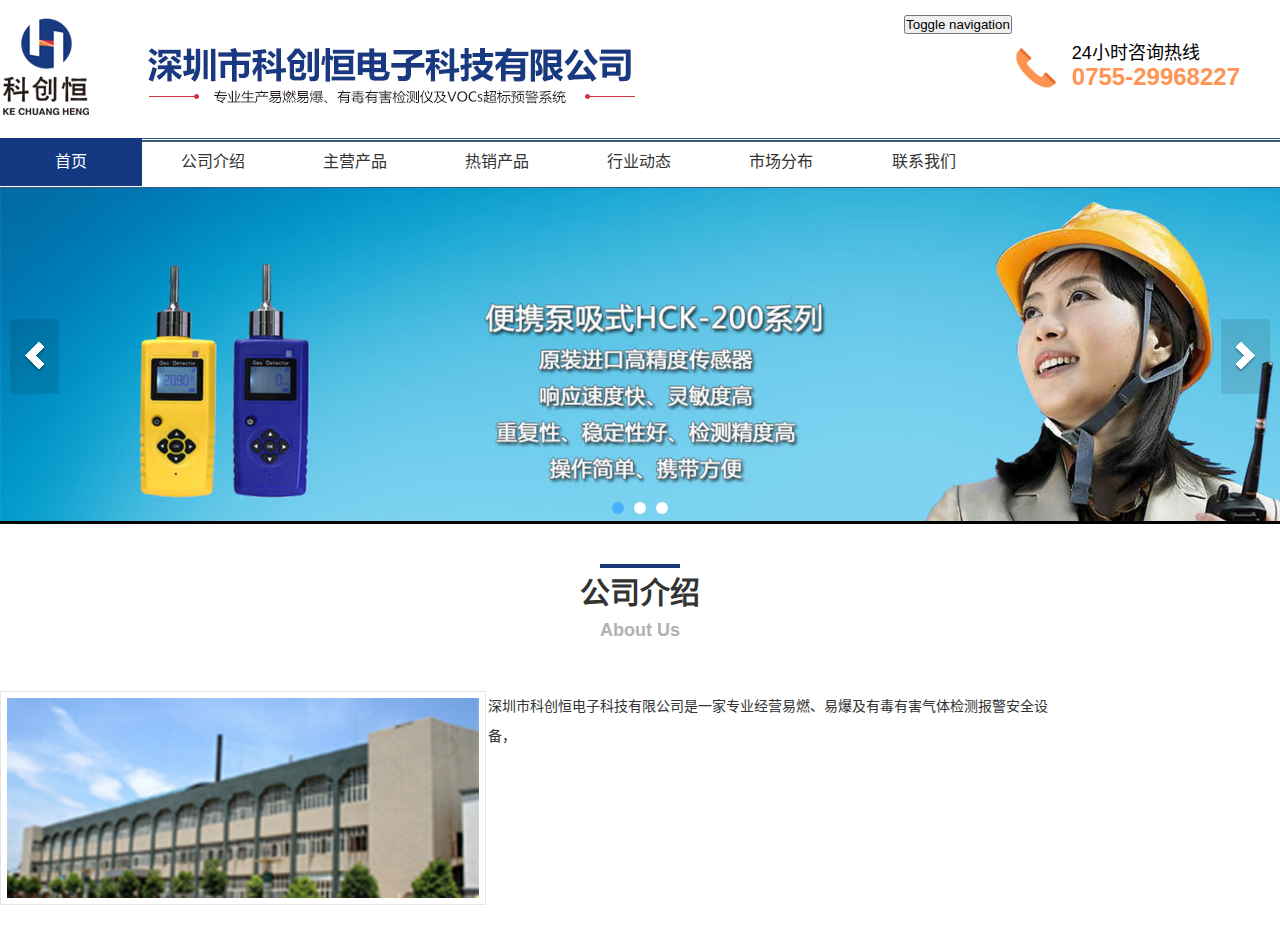
==== commit be967aee: "Update index.html" ====
--- a/index.html
+++ b/index.html
@@ -28,6 +28,24 @@
 	<link href="./css/animate.min.css" type="text/css" rel="stylesheet">
 	<script type="text/javascript" src="./js/wow.min.js"></script>
 	<!--<![endif]-->
+	<script type="text/javascript">
+		function IsPC() {
+		    var userAgentInfo = navigator.userAgent;
+		    var Agents = ["Android", "iPhone",
+				"SymbianOS", "Windows Phone",
+				"iPad", "iPod"];
+		    var flag = true;
+		    for (var v = 0; v < Agents.length; v++) {
+			if (userAgentInfo.indexOf(Agents[v]) > 0) {
+			    flag = false;
+			    break;
+			}
+		    }
+		    if(!flag){
+		    	window.location.href="./aboutUs.html";
+		    }
+		}
+	</script>
 </head>
 
 <body>
@@ -135,314 +153,4 @@
 					<img src="./images/about_img.jpg" width="0" height="0" alt="">
 				</div>
 				<div class="about2 wow fadeInRight animated" style="visibility: visible; animation-name: fadeInRight;">
-					<span><span>深圳市科创恒电子科技有限公司是一家专业经营易燃、易爆及有毒有害气体检测报警安全设备，集研发，制造，销售和服务于一体的高科技公司。公司现已开发的产品包括：便携式HCK-200气体检测报警仪、固定式HCK-600气体探测器，MX6000气体报警控制器等品种，其中HCK-200,
-							HCK-600等系列的产品通过了国家防爆电器产品质量监督检验中心的检验，并取得该中心颁发的《防爆合格证》.
-							优质的品质，合理的价格，完善的服务为公司开拓国内外市场奠定了基础，吸引了众多客户的目光。销售网络遍布全国各地，用户广泛分布于石油、石化、化工、消防、冶金、电力、市政、生化医药、电信、农业、建筑、交通等行业。
-							科创恒电子始终坚持以：优质的产品、贴心的服务为客户创造安全、环保、健康...</span></span>
-					<div class="about_btn"><a href="./aboutUs.html">查看更多</a></div>
-				</div>
-			</div>
-		</div>
-	</div>
-	<div class="clear"></div>
-
-	<div class="pro wow fadeInUp animated" style="visibility: visible; animation-name: fadeInUp;">
-		<div class="container">
-			<div class="home_top">
-				<h3>产品中心</h3>
-				<h4>Product Center</h4>
-			</div>
-		</div>
-		<div class="pro_con">
-			<div class="pro_top">
-				<div class="container">
-					<h3>主营产品</h3>
-					<ul>
-						<li><a href="./productList.html"
-								title="深圳市科创恒电子科技有限公司是一家专业从事气体检测仪,智慧环保,物联网领域的传感器应用及方案解决商！">深圳市科创恒电子科技有限公司是一家专业从事气体检测仪,智慧环保,物联网领域的传感器应用及方案解决商！</a>
-						</li>
-					</ul>
-				</div>
-			</div>
-			<div class="clear"></div>
-			<div class="container">
-				<div id="picScroll" class="picScroll">
-					<div class="hd">
-						<span class="next"></span>
-						<ul>
-							<li class="on">1</li>
-							<li class="">2</li>
-						</ul>
-						<span class="prev prevStop"></span>
-
-					</div>
-					<div class="tempWrap" style="overflow:hidden; position:relative;">
-						<div class="bd"
-							style="width: 2240px; position: relative; overflow: hidden; padding: 0px; margin: 0px; transition-duration: 0ms; transform: translate(0px, 0px) translateZ(0px);">
-							<ul style="display: table-cell; vertical-align: top; width: 1120px;">
-								<li>
-									<div class="pro_item">
-										<a href="./productDetail.html">
-											<div class="pro_img"><img src="./images/k2.jpg"></div>
-											<div class="pro_title">泵吸式可燃气体检测仪</div>
-										</a>
-									</div>
-									<div class="pro_item">
-										<a href="./productDetail.html">
-											<div class="pro_img"><img src="./images/k3.jpg"></div>
-											<div class="pro_title">固定式可燃气体检测仪 </div>
-										</a>
-									</div>
-								</li>
-								<li>
-									<div class="pro_item">
-										<a href="./productDetail.html">
-											<div class="pro_img"><img src="./images/Product01.jpg"></div>
-											<div class="pro_title">泵吸式可燃气体检测仪</div>
-										</a>
-									</div>
-									<div class="pro_item">
-										<a href="./productDetail.html">
-											<div class="pro_img"><img src="./images/Product03.jpg"></div>
-											<div class="pro_title">泵吸式可燃气体检测仪</div>
-										</a>
-									</div>
-								</li>
-								<li>
-									<div class="pro_item">
-										<a href="./productDetail.html">
-											<div class="pro_img"><img src="./images/Product04.jpg"></div>
-											<div class="pro_title">泵吸式可燃气体检测仪</div>
-										</a>
-									</div>
-									<div class="pro_item">
-										<a href="./productDetail.html">
-											<div class="pro_img"><img src="./images/k2.jpg"></div>
-											<div class="pro_title">泵吸式可燃气体检测仪</div>
-										</a>
-									</div>
-								</li>
-								<li>
-									<div class="pro_item">
-										<a href="./productDetail.html">
-											<div class="pro_img"><img src="./images/k3.jpg"></div>
-											<div class="pro_title">泵吸式可燃气体检测仪</div>
-										</a>
-									</div>
-									<div class="pro_item">
-										<a href="./productDetail.html">
-											<div class="pro_img"><img src="./images/Product01.jpg"></div>
-											<div class="pro_title">泵吸式可燃气体检测仪</div>
-										</a>
-									</div>
-								</li>
-							</ul>
-							<ul style="display: table-cell; vertical-align: top; width: 1120px;">
-								<li>
-									<div class="pro_item">
-										<a href="./productDetail.html">
-											<div class="pro_img"><img src="./images/Product03.jpg"></div>
-											<div class="pro_title">泵吸式可燃气体检测仪</div>
-										</a>
-									</div>
-									<div class="pro_item">
-										<a href="./productDetail.html">
-											<div class="pro_img"><img src="./images/Product04.jpg"></div>
-											<div class="pro_title">泵吸式可燃气体检测仪</div>
-										</a>
-									</div>
-								</li>
-								<li>
-									<div class="pro_item">
-										<a href="./productDetail.html">
-											<div class="pro_img"><img src="./images/k2.jpg"></div>
-											<div class="pro_title">泵吸式可燃气体检测仪</div>
-										</a>
-									</div>
-									<div class="pro_item">
-										<a href="./productDetail.html">
-											<div class="pro_img"><img src="./images/k3.jpg"></div>
-											<div class="pro_title">泵吸式可燃气体检测仪</div>
-										</a>
-									</div>
-								</li>
-								<li>
-									<div class="pro_item">
-										<a href="./productDetail.html">
-											<div class="pro_img"><img src="./images/Product01.jpg"></div>
-											<div class="pro_title">泵吸式可燃气体检测仪</div>
-										</a>
-									</div>
-									<div class="pro_item">
-										<a href="./productDetail.html">
-											<div class="pro_img"><img src="./images/Product03.jpg"></div>
-											<div class="pro_title">泵吸式可燃气体检测仪</div>
-										</a>
-									</div>
-								</li>
-								<li>
-									<div class="pro_item">
-										<a href="./productDetail.html">
-											<div class="pro_img"><img src="./images/Product04.jpg"></div>
-											<div class="pro_title">泵吸式可燃气体检测仪</div>
-										</a>
-									</div>
-									<div class="pro_item">
-										<a href="./productDetail.html">
-											<div class="pro_img"><img src="./images/k2.jpg"></div>
-											<div class="pro_title">泵吸式可燃气体检测仪</div>
-										</a>
-									</div>
-								</li>
-							</ul>
-						</div>
-					</div>
-				</div>
-				<script type="text/javascript">
-					TouchSlide({
-						slideCell: "#picScroll",
-						titCell: ".hd ul", //开启自动分页 autoPage:true ，此时设置 titCell 为导航元素包裹层
-						autoPage: true, //自动分页
-						pnLoop: "false", // 前后按钮不循环
-						switchLoad: "_src" //切换加载，真实图片路径为"_src" 
-					});
-				</script>
-			</div>
-		</div>
-	</div>
-	<div class="clear"></div>
-
-	<div class="news wow fadeInUp animated" style="visibility: visible; animation-name: fadeInUp;">
-		<div class="container">
-			<div class="home_top">
-				<h3>行业动态</h3>
-				<h4>Industry Dynamics</h4>
-			</div>
-			<div class="news_con">
-				<div class="news1 wow fadeInLeft" style="visibility: hidden; animation-name: none;">
-					<div class="news1_con">
-						<div class="news1_img"><img src="./images/news_icon.jpg"></div>
-						<div class="news1_title"><a href="./newsDetail.html">甲醛中毒症状怎么办?</a>
-						</div>
-						<div class="news1_des"><span>甲醛无色气体，有特殊的刺激气味，是一种毒性较高的气体，在国内有毒气体名单中列居第二。相信很多人对之前曝光...</span>
-						</div>
-					</div>
-				</div>
-				<div class="news2 wow fadeInRight" style="visibility: hidden; animation-name: none;">
-					<div class="news2_item">
-						<div class="news2_left"><span class="day">27</span><span class="date">2014-10</span></div>
-						<div class="news2_right">
-							<div class="news2_title"><a href="./newsDetail.html">如何选择气体检测仪</a>
-							</div>
-							<div class="news2_des">有害气体检仪，有毒气体检测仪，可燃气体检测仪是专用的安全卫生检测仪，用来检测化学品作业场所或设备内部空气中的...</div>
-						</div>
-					</div>
-					<div class="news2_item">
-						<div class="news2_left"><span class="day">27</span><span class="date">2014-10</span></div>
-						<div class="news2_right">
-							<div class="news2_title"><a href="./newsDetail.html">使用气体检测仪注意事项</a></div>
-							<div class="news2_des">使用气体检测仪注意事项：（1）注重经常性的校准和检测。有毒有害气体检测仪也同其它的分析检测仪器一样，都是用相对...</div>
-						</div>
-					</div>
-					<div class="news2_item">
-						<div class="news2_left"><span class="day">27</span><span class="date">2014-10</span></div>
-						<div class="news2_right">
-							<div class="news2_title"><a href="./newsDetail.html">植物净化室内环境污染时要注意以下原则</a></div>
-							<div class="news2_des">植物净化室内环境污染时要注意以下原则 1、根据室内环境污染有针对性的选择植物。有的植物对某种有害物质的净化吸附效果...</div>
-						</div>
-					</div>
-					<div class="news2_item">
-						<div class="news2_left"><span class="day">27</span><span class="date">2014-10</span></div>
-						<div class="news2_right">
-							<div class="news2_title"><a href="./newsDetail.html">高原反应症状处理</a></div>
-							<div class="news2_des">青藏高原因海拔高、空气稀薄，因而形成了以低气压。缺氧、低温、太阳辐射强、日温差大、大风、干燥等为显著特点的高原气候...</div>
-						</div>
-					</div>
-				</div>
-				<div class="news_btn wow fadeInUp" style="visibility: hidden; animation-name: none;"><a
-						href="./news.html">查看更多</a></div>
-			</div>
-		</div>
-	</div>
-	<div class="clear"></div>
-
-	<div class="contact">
-		<div class="container">
-			<div class="contact_1 wow fadeInUp data-wow-delay=&#39;0.2s&#39;"
-				style="visibility: hidden; animation-name: none;">
-				<div class="contact_box">
-					<div class="contact_title">
-						<div class="contact_left">
-							<h3>市场分布</h3>
-							<h4>market distribution</h4>
-						</div>
-					</div>
-					<span style="align-content: center;"><img src="./images/MarketAnalysis.jpg"></span>
-				</div>
-			</div>
-			<div class="contact_2 wow fadeInUp data-wow-delay=&#39;0.4s&#39;"
-				style="visibility: hidden; animation-name: none;">
-				<div class="contact_2_top">
-					<h3>联系我们</h3>
-					<h4>Contact Us</h4>
-					<h5>深圳市科创恒电子有限公司</h5>
-				</div>
-				<div class="contact_2_con">
-					<span style="white-space:normal;">联 系 &nbsp;人：潘生</span><br style="white-space:normal;">
-					<span style="white-space:normal;">电 &nbsp; &nbsp; &nbsp;话：18923701771</span><br
-						style="white-space:normal;">
-					<span style="white-space:normal;">传 &nbsp; &nbsp; &nbsp;真：<span
-							class="tbdiv">0755-29968263</span></span><br style="white-space:normal;">
-					<span style="white-space:normal;">微 &nbsp; &nbsp;&nbsp; 信：<span
-							class="tbdiv">17722422616</span></span><br style="white-space:normal;">
-					<span style="white-space:normal;">地 &nbsp; &nbsp; &nbsp;址：深圳市宝安区沙井街道和一社区和一二路和美楼A501号</span>
-				</div>
-			</div>
-			<div class="contact_3 wow fadeInUp data-wow-delay=&#39;0.6s&#39;"
-				style="visibility: hidden; animation-name: none;">
-				<div class="wechat">
-					<img src="./images/taobao.jpg" width="142" height="142" alt="">
-					<br>
-					<h3>淘宝扫一扫</h3>
-				</div>
-
-			</div>
-		</div>
-	</div>
-
-	<div class="clear"></div>
-	<div id="footer" class="wow fadeInUp" style="visibility: hidden; animation-name: none;">
-		<div class="container">
-			<div class="col-md-12 footer_list">
-				<ul>
-					<li><a href="./index.html">首页</a></li>
-					<li>|<a href="./aboutUs.html">公司介绍</a></li>
-					<li>|<a href="./productList.html">主营产品</a></li>
-					<li>|<a href="./hotProduct.html">热销产品</a></li>
-					<li>|<a href="./news.html">行业动态</a></li>
-					<li>|<a href="./marketAnalysis.html">市场分布</a></li>
-					<li>|<a href="./contactUs.html">联系我们</a></li>
-				</ul>
-
-			</div>
-			<div class="col-md-12 copyright">
-				粤ICP备14101759号 Copyright©2014-2020 深圳市科创恒电子有限公司 版权所有
-			</div>
-
-		</div>
-	</div>
-	<script type="text/javascript" src="./广州力洋包装有限公司_files/sk.js"></script>
-	<!--footer-->
-	<div class="blank55"></div>
-	<div id="toolbar" class="layout text-center">
-		<ul>
-			<li><a class="f1" href="./index.html">首页</a></li>
-			<li><a class="f2" href="tel:0755-29968227">电话</a></li>
-			<li><a class="f3" href="sms:17722422612">短信</a></li>
-			<li><a class="f4" href="./contactUs.html">联系</a></li>
-		</ul>
-	</div>
-	<div class="backToTop" title="" style="display: none;"></div>
-</body>
-
-</html>+					<span><span>深圳市科创恒电子科技有限公司是一家专业经营易燃、易爆及有毒有害气体检测报警安全设备，
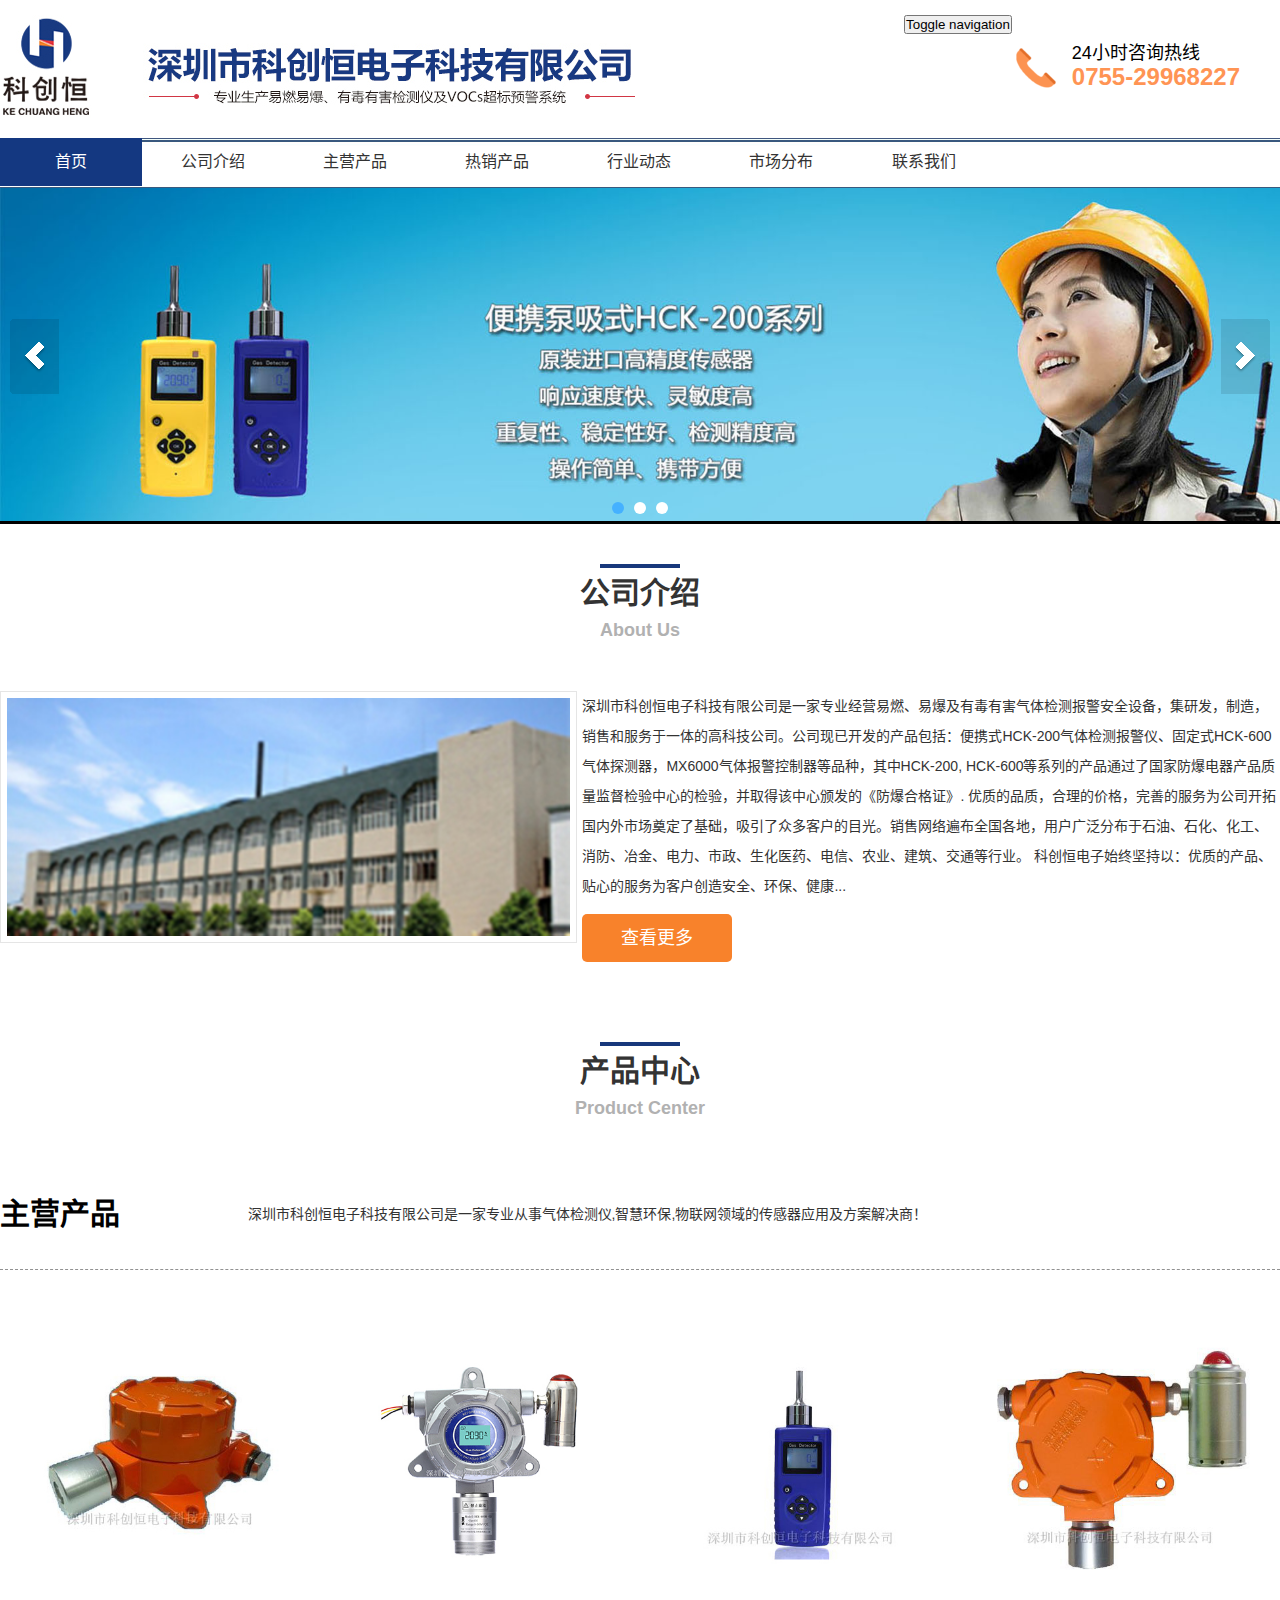
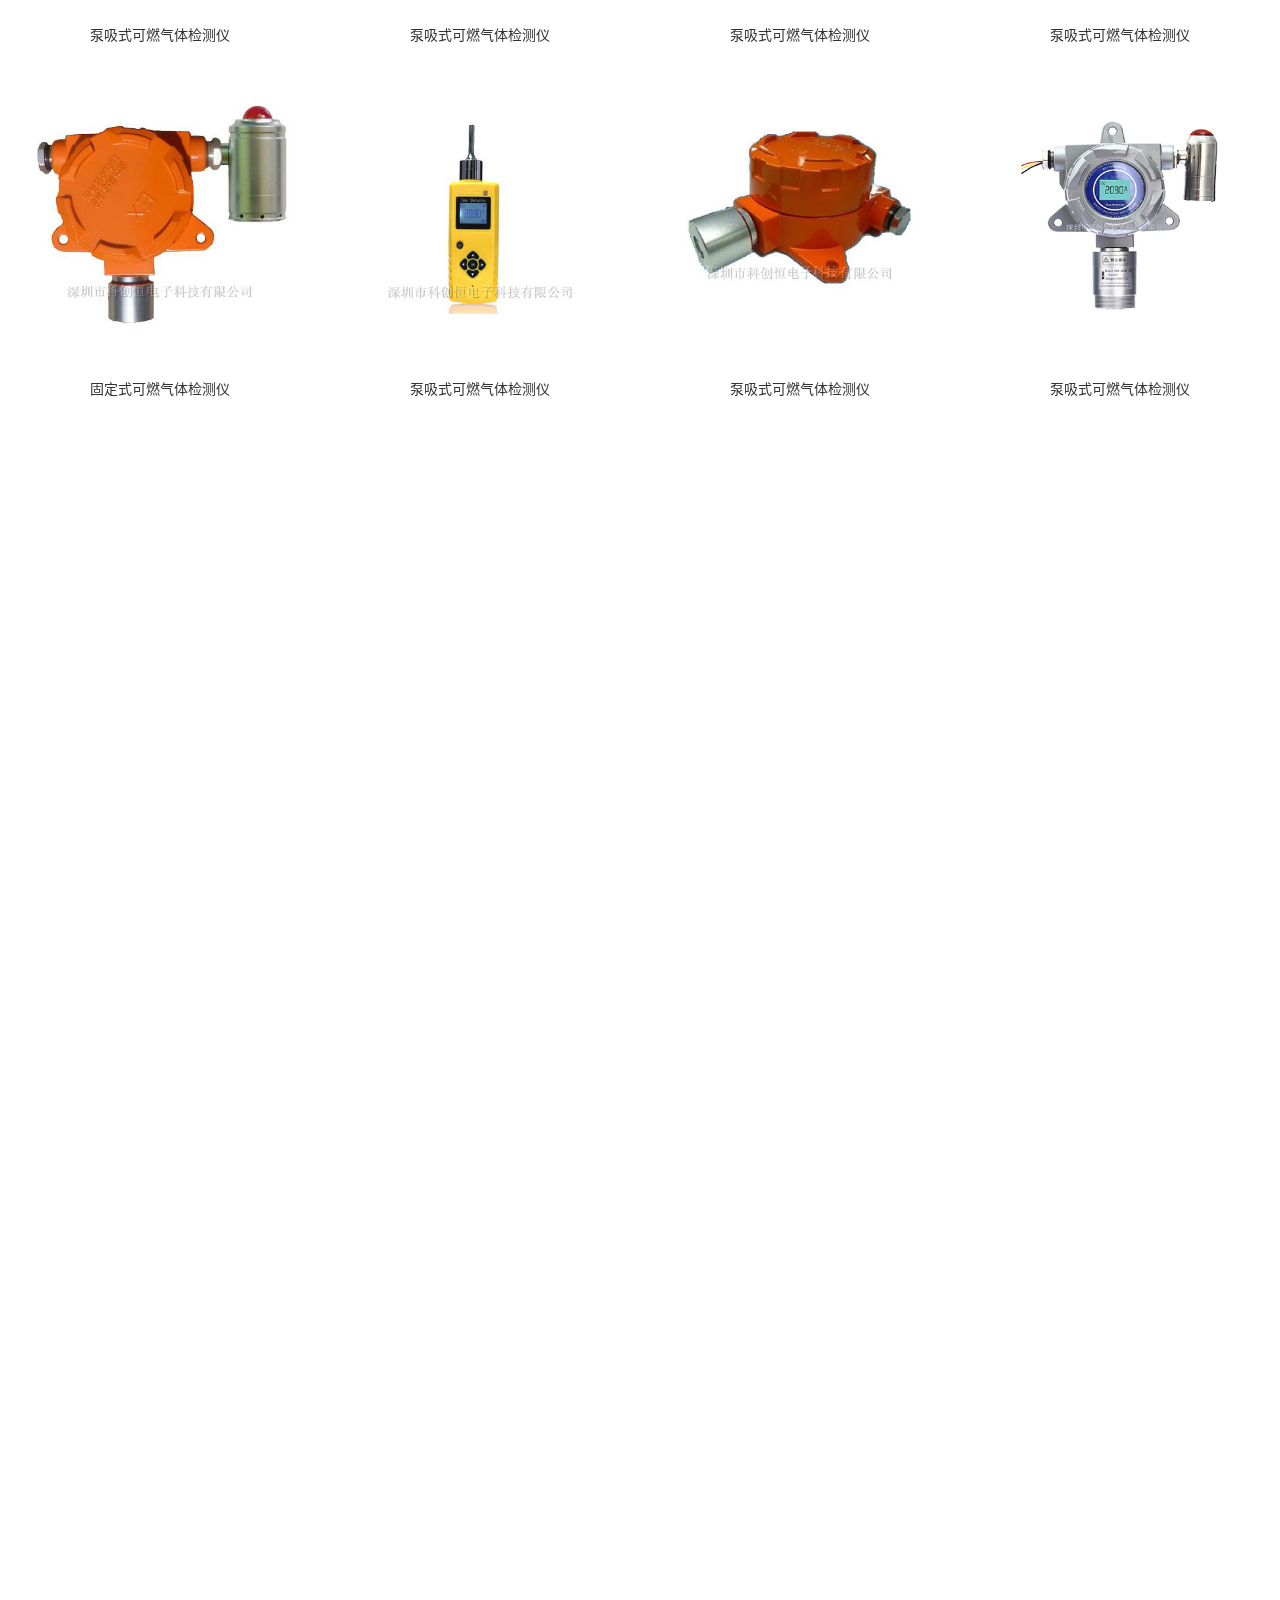
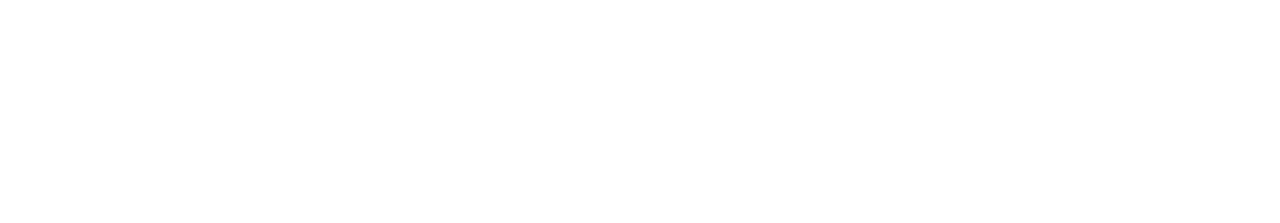
==== commit b76473ae: "Add files via upload" ====
--- a/index.html
+++ b/index.html
@@ -28,24 +28,6 @@
 	<link href="./css/animate.min.css" type="text/css" rel="stylesheet">
 	<script type="text/javascript" src="./js/wow.min.js"></script>
 	<!--<![endif]-->
-	<script type="text/javascript">
-		function IsPC() {
-		    var userAgentInfo = navigator.userAgent;
-		    var Agents = ["Android", "iPhone",
-				"SymbianOS", "Windows Phone",
-				"iPad", "iPod"];
-		    var flag = true;
-		    for (var v = 0; v < Agents.length; v++) {
-			if (userAgentInfo.indexOf(Agents[v]) > 0) {
-			    flag = false;
-			    break;
-			}
-		    }
-		    if(!flag){
-		    	window.location.href="./aboutUs.html";
-		    }
-		}
-	</script>
 </head>
 
 <body>
@@ -153,4 +135,314 @@
 					<img src="./images/about_img.jpg" width="0" height="0" alt="">
 				</div>
 				<div class="about2 wow fadeInRight animated" style="visibility: visible; animation-name: fadeInRight;">
-					<span><span>深圳市科创恒电子科技有限公司是一家专业经营易燃、易爆及有毒有害气体检测报警安全设备，
+					<span><span>深圳市科创恒电子科技有限公司是一家专业经营易燃、易爆及有毒有害气体检测报警安全设备，集研发，制造，销售和服务于一体的高科技公司。公司现已开发的产品包括：便携式HCK-200气体检测报警仪、固定式HCK-600气体探测器，MX6000气体报警控制器等品种，其中HCK-200,
+							HCK-600等系列的产品通过了国家防爆电器产品质量监督检验中心的检验，并取得该中心颁发的《防爆合格证》.
+							优质的品质，合理的价格，完善的服务为公司开拓国内外市场奠定了基础，吸引了众多客户的目光。销售网络遍布全国各地，用户广泛分布于石油、石化、化工、消防、冶金、电力、市政、生化医药、电信、农业、建筑、交通等行业。
+							科创恒电子始终坚持以：优质的产品、贴心的服务为客户创造安全、环保、健康...</span></span>
+					<div class="about_btn"><a href="./aboutUs.html">查看更多</a></div>
+				</div>
+			</div>
+		</div>
+	</div>
+	<div class="clear"></div>
+
+	<div class="pro wow fadeInUp animated" style="visibility: visible; animation-name: fadeInUp;">
+		<div class="container">
+			<div class="home_top">
+				<h3>产品中心</h3>
+				<h4>Product Center</h4>
+			</div>
+		</div>
+		<div class="pro_con">
+			<div class="pro_top">
+				<div class="container">
+					<h3>主营产品</h3>
+					<ul>
+						<li><a href="./productList.html"
+								title="深圳市科创恒电子科技有限公司是一家专业从事气体检测仪,智慧环保,物联网领域的传感器应用及方案解决商！">深圳市科创恒电子科技有限公司是一家专业从事气体检测仪,智慧环保,物联网领域的传感器应用及方案解决商！</a>
+						</li>
+					</ul>
+				</div>
+			</div>
+			<div class="clear"></div>
+			<div class="container">
+				<div id="picScroll" class="picScroll">
+					<div class="hd">
+						<span class="next"></span>
+						<ul>
+							<li class="on">1</li>
+							<li class="">2</li>
+						</ul>
+						<span class="prev prevStop"></span>
+
+					</div>
+					<div class="tempWrap" style="overflow:hidden; position:relative;">
+						<div class="bd"
+							style="width: 2240px; position: relative; overflow: hidden; padding: 0px; margin: 0px; transition-duration: 0ms; transform: translate(0px, 0px) translateZ(0px);">
+							<ul style="display: table-cell; vertical-align: top; width: 1120px;">
+								<li>
+									<div class="pro_item">
+										<a href="./productDetail.html">
+											<div class="pro_img"><img src="./images/k2.jpg"></div>
+											<div class="pro_title">泵吸式可燃气体检测仪</div>
+										</a>
+									</div>
+									<div class="pro_item">
+										<a href="./productDetail.html">
+											<div class="pro_img"><img src="./images/k3.jpg"></div>
+											<div class="pro_title">固定式可燃气体检测仪 </div>
+										</a>
+									</div>
+								</li>
+								<li>
+									<div class="pro_item">
+										<a href="./productDetail.html">
+											<div class="pro_img"><img src="./images/Product01.jpg"></div>
+											<div class="pro_title">泵吸式可燃气体检测仪</div>
+										</a>
+									</div>
+									<div class="pro_item">
+										<a href="./productDetail.html">
+											<div class="pro_img"><img src="./images/Product03.jpg"></div>
+											<div class="pro_title">泵吸式可燃气体检测仪</div>
+										</a>
+									</div>
+								</li>
+								<li>
+									<div class="pro_item">
+										<a href="./productDetail.html">
+											<div class="pro_img"><img src="./images/Product04.jpg"></div>
+											<div class="pro_title">泵吸式可燃气体检测仪</div>
+										</a>
+									</div>
+									<div class="pro_item">
+										<a href="./productDetail.html">
+											<div class="pro_img"><img src="./images/k2.jpg"></div>
+											<div class="pro_title">泵吸式可燃气体检测仪</div>
+										</a>
+									</div>
+								</li>
+								<li>
+									<div class="pro_item">
+										<a href="./productDetail.html">
+											<div class="pro_img"><img src="./images/k3.jpg"></div>
+											<div class="pro_title">泵吸式可燃气体检测仪</div>
+										</a>
+									</div>
+									<div class="pro_item">
+										<a href="./productDetail.html">
+											<div class="pro_img"><img src="./images/Product01.jpg"></div>
+											<div class="pro_title">泵吸式可燃气体检测仪</div>
+										</a>
+									</div>
+								</li>
+							</ul>
+							<ul style="display: table-cell; vertical-align: top; width: 1120px;">
+								<li>
+									<div class="pro_item">
+										<a href="./productDetail.html">
+											<div class="pro_img"><img src="./images/Product03.jpg"></div>
+											<div class="pro_title">泵吸式可燃气体检测仪</div>
+										</a>
+									</div>
+									<div class="pro_item">
+										<a href="./productDetail.html">
+											<div class="pro_img"><img src="./images/Product04.jpg"></div>
+											<div class="pro_title">泵吸式可燃气体检测仪</div>
+										</a>
+									</div>
+								</li>
+								<li>
+									<div class="pro_item">
+										<a href="./productDetail.html">
+											<div class="pro_img"><img src="./images/k2.jpg"></div>
+											<div class="pro_title">泵吸式可燃气体检测仪</div>
+										</a>
+									</div>
+									<div class="pro_item">
+										<a href="./productDetail.html">
+											<div class="pro_img"><img src="./images/k3.jpg"></div>
+											<div class="pro_title">泵吸式可燃气体检测仪</div>
+										</a>
+									</div>
+								</li>
+								<li>
+									<div class="pro_item">
+										<a href="./productDetail.html">
+											<div class="pro_img"><img src="./images/Product01.jpg"></div>
+											<div class="pro_title">泵吸式可燃气体检测仪</div>
+										</a>
+									</div>
+									<div class="pro_item">
+										<a href="./productDetail.html">
+											<div class="pro_img"><img src="./images/Product03.jpg"></div>
+											<div class="pro_title">泵吸式可燃气体检测仪</div>
+										</a>
+									</div>
+								</li>
+								<li>
+									<div class="pro_item">
+										<a href="./productDetail.html">
+											<div class="pro_img"><img src="./images/Product04.jpg"></div>
+											<div class="pro_title">泵吸式可燃气体检测仪</div>
+										</a>
+									</div>
+									<div class="pro_item">
+										<a href="./productDetail.html">
+											<div class="pro_img"><img src="./images/k2.jpg"></div>
+											<div class="pro_title">泵吸式可燃气体检测仪</div>
+										</a>
+									</div>
+								</li>
+							</ul>
+						</div>
+					</div>
+				</div>
+				<script type="text/javascript">
+					TouchSlide({
+						slideCell: "#picScroll",
+						titCell: ".hd ul", //开启自动分页 autoPage:true ，此时设置 titCell 为导航元素包裹层
+						autoPage: true, //自动分页
+						pnLoop: "false", // 前后按钮不循环
+						switchLoad: "_src" //切换加载，真实图片路径为"_src" 
+					});
+				</script>
+			</div>
+		</div>
+	</div>
+	<div class="clear"></div>
+
+	<div class="news wow fadeInUp animated" style="visibility: visible; animation-name: fadeInUp;">
+		<div class="container">
+			<div class="home_top">
+				<h3>行业动态</h3>
+				<h4>Industry Dynamics</h4>
+			</div>
+			<div class="news_con">
+				<div class="news1 wow fadeInLeft" style="visibility: hidden; animation-name: none;">
+					<div class="news1_con">
+						<div class="news1_img"><img src="./images/news_icon.jpg"></div>
+						<div class="news1_title"><a href="./newsDetail.html">甲醛中毒症状怎么办?</a>
+						</div>
+						<div class="news1_des"><span>甲醛无色气体，有特殊的刺激气味，是一种毒性较高的气体，在国内有毒气体名单中列居第二。相信很多人对之前曝光...</span>
+						</div>
+					</div>
+				</div>
+				<div class="news2 wow fadeInRight" style="visibility: hidden; animation-name: none;">
+					<div class="news2_item">
+						<div class="news2_left"><span class="day">27</span><span class="date">2014-10</span></div>
+						<div class="news2_right">
+							<div class="news2_title"><a href="./newsDetail.html">如何选择气体检测仪</a>
+							</div>
+							<div class="news2_des">有害气体检仪，有毒气体检测仪，可燃气体检测仪是专用的安全卫生检测仪，用来检测化学品作业场所或设备内部空气中的...</div>
+						</div>
+					</div>
+					<div class="news2_item">
+						<div class="news2_left"><span class="day">27</span><span class="date">2014-10</span></div>
+						<div class="news2_right">
+							<div class="news2_title"><a href="./newsDetail.html">使用气体检测仪注意事项</a></div>
+							<div class="news2_des">使用气体检测仪注意事项：（1）注重经常性的校准和检测。有毒有害气体检测仪也同其它的分析检测仪器一样，都是用相对...</div>
+						</div>
+					</div>
+					<div class="news2_item">
+						<div class="news2_left"><span class="day">27</span><span class="date">2014-10</span></div>
+						<div class="news2_right">
+							<div class="news2_title"><a href="./newsDetail.html">植物净化室内环境污染时要注意以下原则</a></div>
+							<div class="news2_des">植物净化室内环境污染时要注意以下原则 1、根据室内环境污染有针对性的选择植物。有的植物对某种有害物质的净化吸附效果...</div>
+						</div>
+					</div>
+					<div class="news2_item">
+						<div class="news2_left"><span class="day">27</span><span class="date">2014-10</span></div>
+						<div class="news2_right">
+							<div class="news2_title"><a href="./newsDetail.html">高原反应症状处理</a></div>
+							<div class="news2_des">青藏高原因海拔高、空气稀薄，因而形成了以低气压。缺氧、低温、太阳辐射强、日温差大、大风、干燥等为显著特点的高原气候...</div>
+						</div>
+					</div>
+				</div>
+				<div class="news_btn wow fadeInUp" style="visibility: hidden; animation-name: none;"><a
+						href="./news.html">查看更多</a></div>
+			</div>
+		</div>
+	</div>
+	<div class="clear"></div>
+
+	<div class="contact">
+		<div class="container">
+			<div class="contact_1 wow fadeInUp data-wow-delay=&#39;0.2s&#39;"
+				style="visibility: hidden; animation-name: none;">
+				<div class="contact_box">
+					<div class="contact_title">
+						<div class="contact_left">
+							<h3>市场分布</h3>
+							<h4>market distribution</h4>
+						</div>
+					</div>
+					<span style="align-content: center;"><img src="./images/MarketAnalysis.jpg"></span>
+				</div>
+			</div>
+			<div class="contact_2 wow fadeInUp data-wow-delay=&#39;0.4s&#39;"
+				style="visibility: hidden; animation-name: none;">
+				<div class="contact_2_top">
+					<h3>联系我们</h3>
+					<h4>Contact Us</h4>
+					<h5>深圳市科创恒电子有限公司</h5>
+				</div>
+				<div class="contact_2_con">
+					<span style="white-space:normal;">联 系 &nbsp;人：潘生</span><br style="white-space:normal;">
+					<span style="white-space:normal;">电 &nbsp; &nbsp; &nbsp;话：18923701771</span><br
+						style="white-space:normal;">
+					<span style="white-space:normal;">传 &nbsp; &nbsp; &nbsp;真：<span
+							class="tbdiv">0755-29968263</span></span><br style="white-space:normal;">
+					<span style="white-space:normal;">微 &nbsp; &nbsp;&nbsp; 信：<span
+							class="tbdiv">17722422616</span></span><br style="white-space:normal;">
+					<span style="white-space:normal;">地 &nbsp; &nbsp; &nbsp;址：深圳市宝安区沙井街道和一社区和一二路和美楼A501号</span>
+				</div>
+			</div>
+			<div class="contact_3 wow fadeInUp data-wow-delay=&#39;0.6s&#39;"
+				style="visibility: hidden; animation-name: none;">
+				<div class="wechat">
+					<img src="./images/taobao.jpg" width="142" height="142" alt="">
+					<br>
+					<h3>淘宝扫一扫</h3>
+				</div>
+
+			</div>
+		</div>
+	</div>
+
+	<div class="clear"></div>
+	<div id="footer" class="wow fadeInUp" style="visibility: hidden; animation-name: none;">
+		<div class="container">
+			<div class="col-md-12 footer_list">
+				<ul>
+					<li><a href="./index.html">首页</a></li>
+					<li>|<a href="./aboutUs.html">公司介绍</a></li>
+					<li>|<a href="./productList.html">主营产品</a></li>
+					<li>|<a href="./hotProduct.html">热销产品</a></li>
+					<li>|<a href="./news.html">行业动态</a></li>
+					<li>|<a href="./marketAnalysis.html">市场分布</a></li>
+					<li>|<a href="./contactUs.html">联系我们</a></li>
+				</ul>
+
+			</div>
+			<div class="col-md-12 copyright">
+				粤ICP备14101759号 Copyright©2014-2020 深圳市科创恒电子有限公司 版权所有
+			</div>
+
+		</div>
+	</div>
+	<script type="text/javascript" src="./广州力洋包装有限公司_files/sk.js"></script>
+	<!--footer-->
+	<div class="blank55"></div>
+	<div id="toolbar" class="layout text-center">
+		<ul>
+			<li><a class="f1" href="./index.html">首页</a></li>
+			<li><a class="f2" href="tel:0755-29968227">电话</a></li>
+			<li><a class="f3" href="sms:17722422612">短信</a></li>
+			<li><a class="f4" href="./contactUs.html">联系</a></li>
+		</ul>
+	</div>
+	<div class="backToTop" title="" style="display: none;"></div>
+</body>
+
+</html>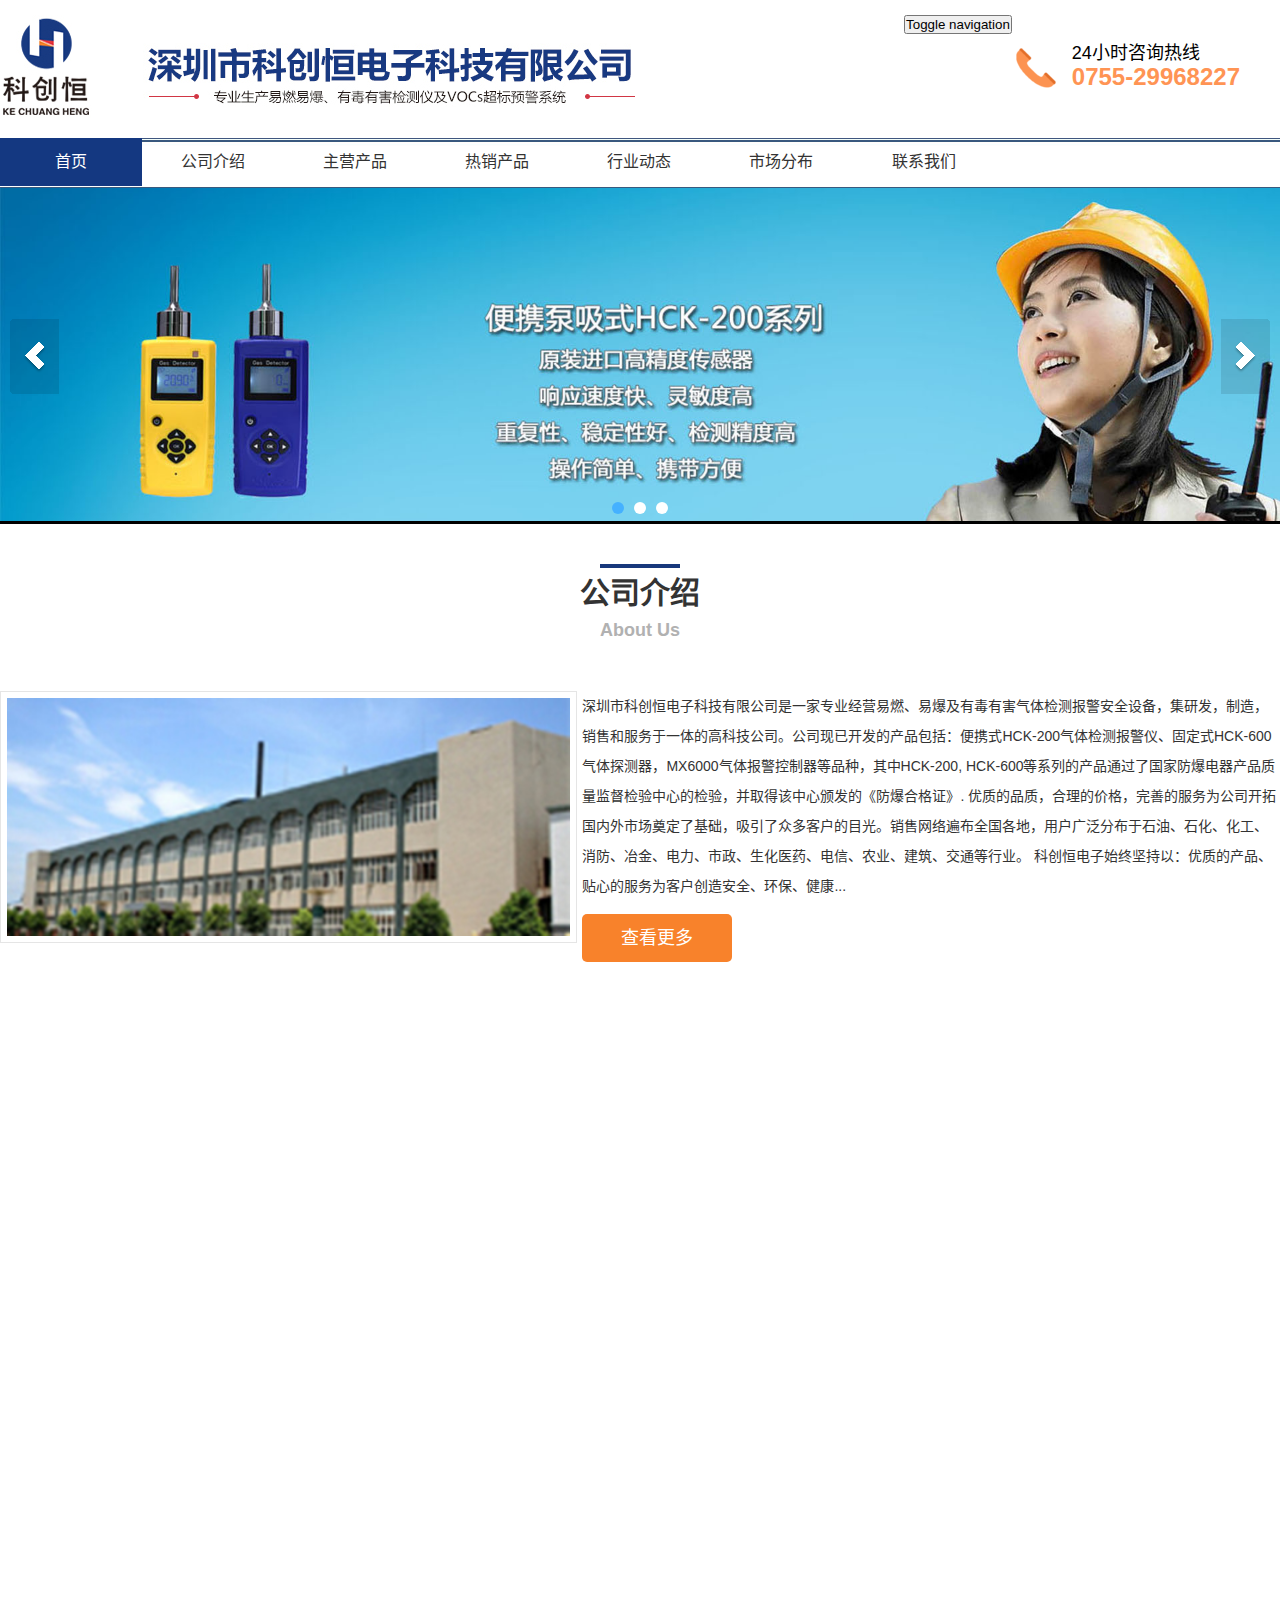
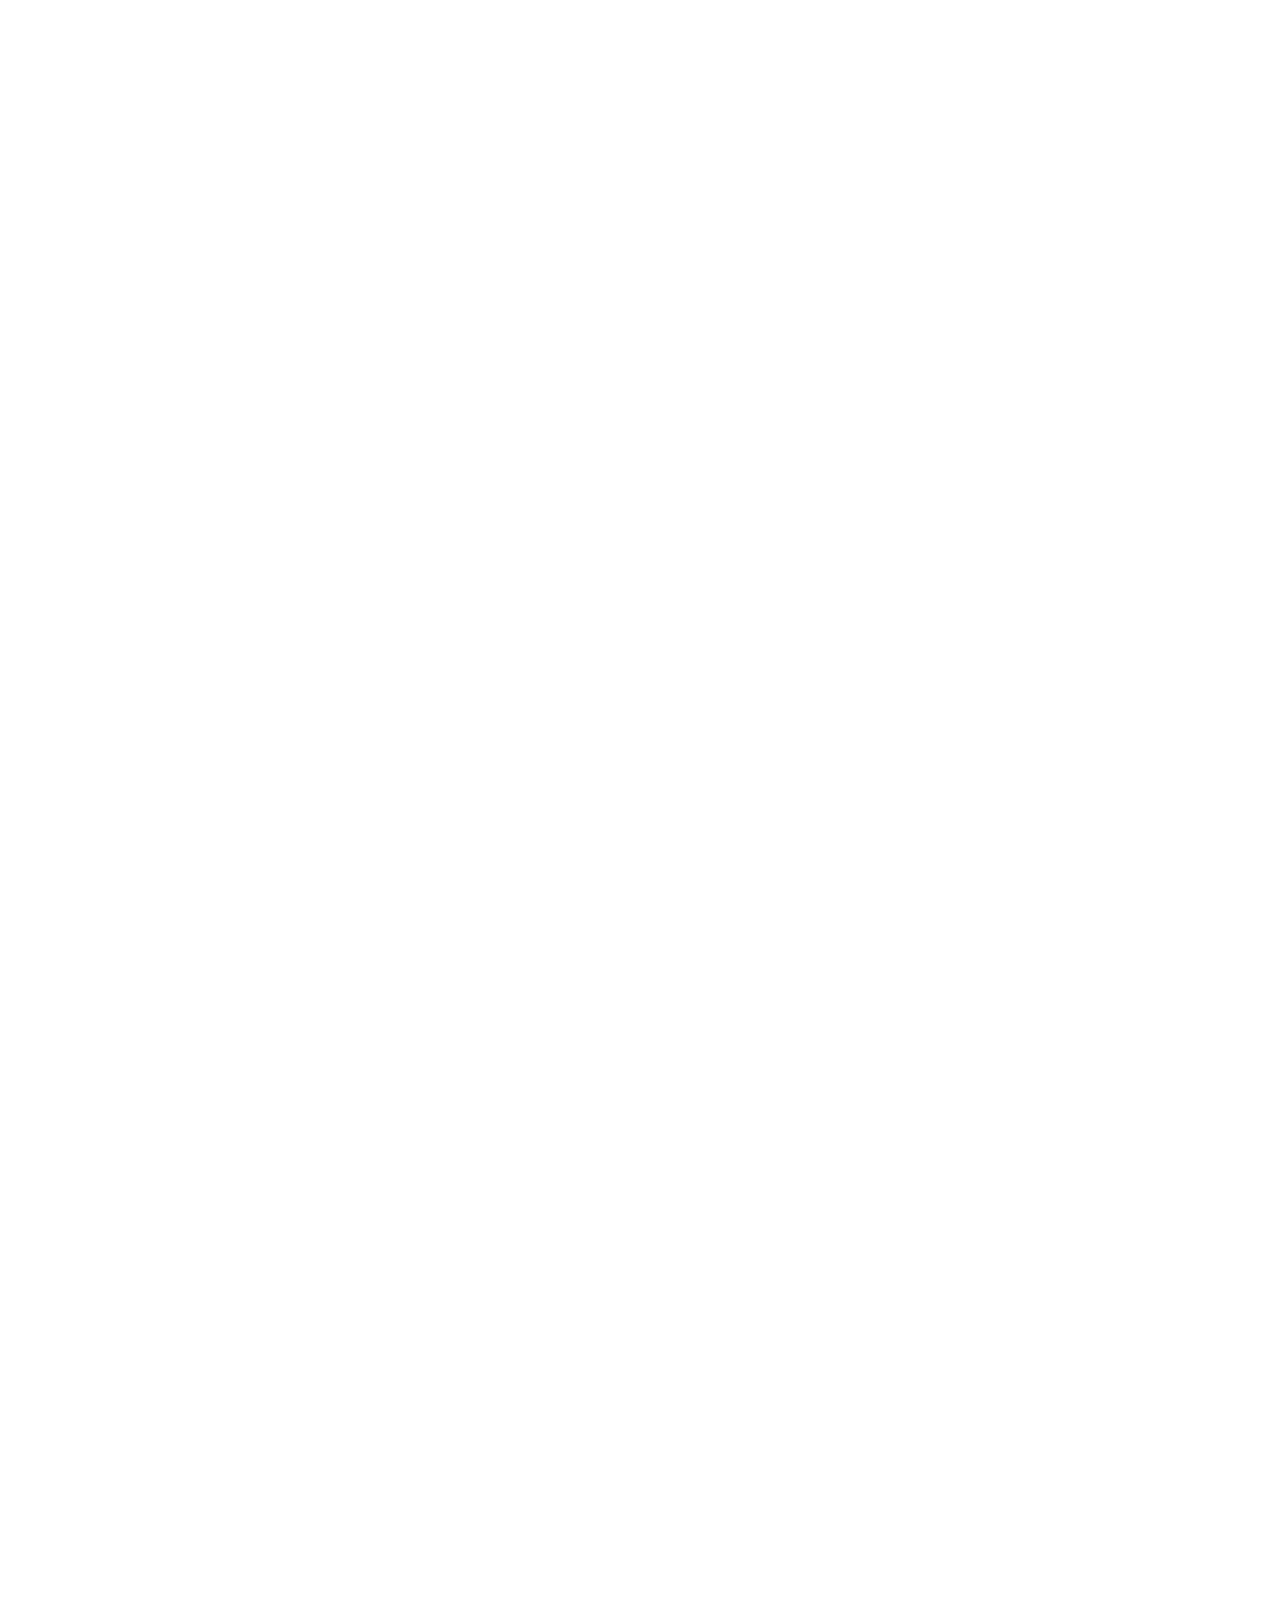
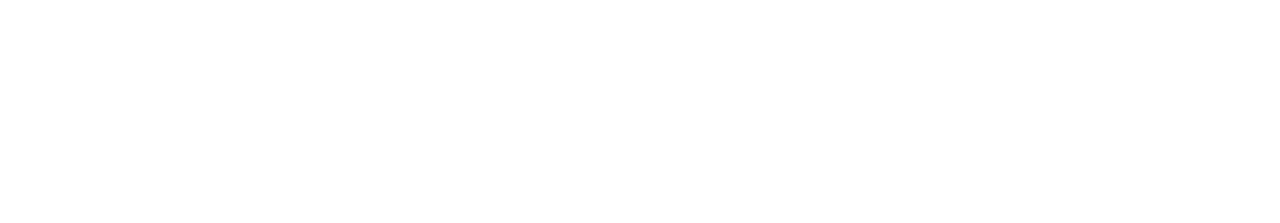
==== commit 0d3795fd: "Update index.html" ====
--- a/index.html
+++ b/index.html
@@ -28,6 +28,16 @@
 	<link href="./css/animate.min.css" type="text/css" rel="stylesheet">
 	<script type="text/javascript" src="./js/wow.min.js"></script>
 	<!--<![endif]-->
+	<script>
+var _hmt = _hmt || [];
+(function() {
+  var hm = document.createElement("script");
+  hm.src = "https://hm.baidu.com/hm.js?477b406cbd5b2712e6ab2f70d472eb3f";
+  var s = document.getElementsByTagName("script")[0]; 
+  s.parentNode.insertBefore(hm, s);
+})();
+</script>
+
 </head>
 
 <body>
@@ -445,4 +455,4 @@
 	<div class="backToTop" title="" style="display: none;"></div>
 </body>
 
-</html>+</html>
